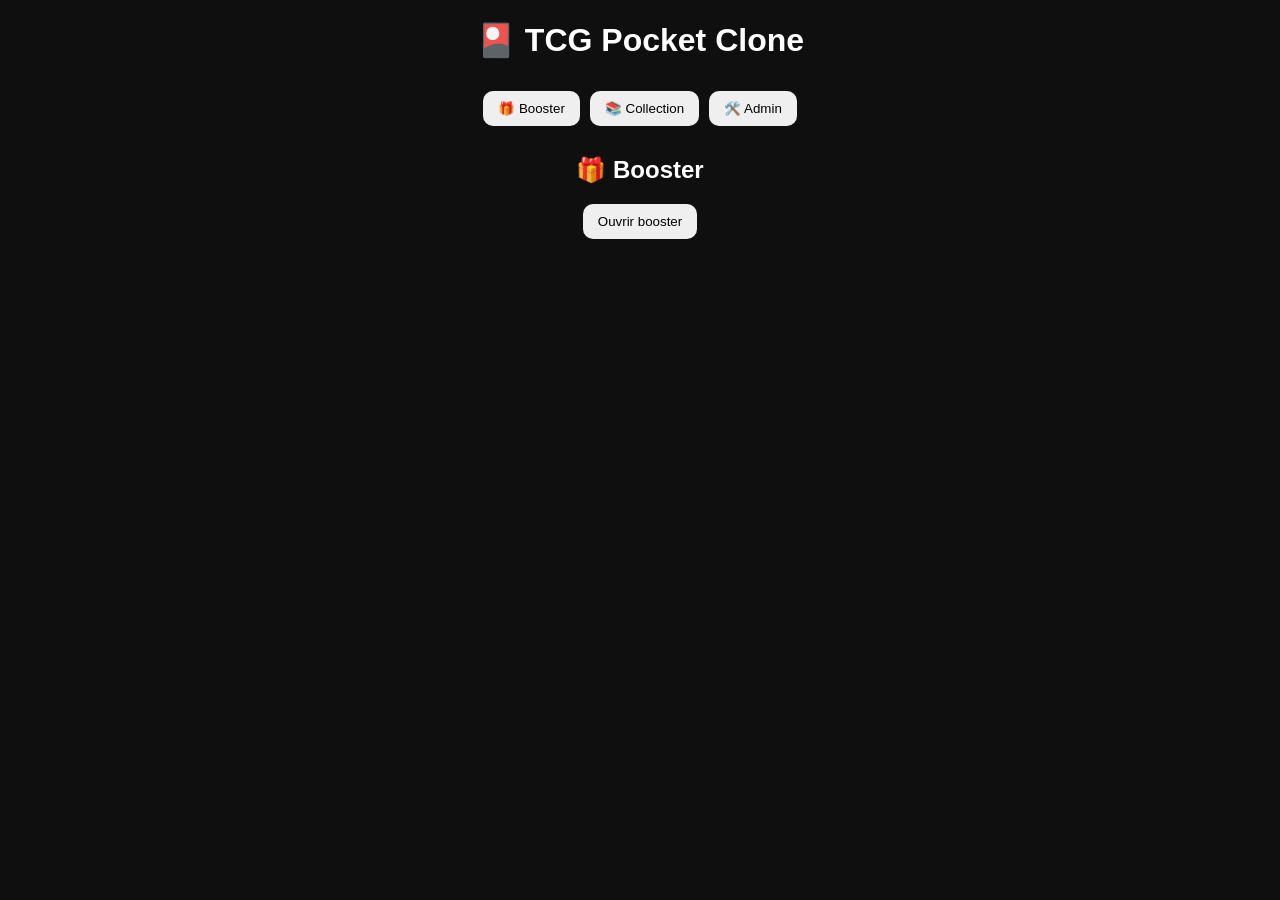
==== index.html @ 3480f4e6 "maj 1.07" ====
<!DOCTYPE html>
<html>
<head>
  <meta name="viewport" content="width=device-width, initial-scale=1.0">
  <title>TCG Pocket Clone</title>
  <link rel="stylesheet" href="style.css">
</head>
<body>

  <h1>🎴 TCG Pocket Clone</h1>

  <!-- MENU PRINCIPAL -->
  <div class="menu">
    <button onclick="showScreen('booster')">🎁 Booster</button>
    <button onclick="showScreen('collection')">📚 Collection</button>
    <button onclick="showScreen('admin')">🛠️ Admin</button>
  </div>

  <!-- ZONE D'AFFICHAGE -->
  <div id="app"></div>

  <!-- SCRIPT DU JEU -->
  <script src="script.js"></script>

</body>
</html>
---- style.css ----
body {
  font-family: Arial, sans-serif;
  background: #0f0f0f;
  color: white;
  text-align: center;
  margin: 0;
}

.menu {
  display: flex;
  justify-content: center;
  gap: 10px;
  padding: 10px;
}

button {
  padding: 10px 15px;
  border: none;
  border-radius: 10px;
}

/* CARD SYSTEM */
.card {
  width: 200px;
  height: 120px;
  margin: 10px auto;
  perspective: 1000px;
}

/* FLIP */
.card-inner {
  position: relative;
  width: 100%;
  height: 100%;
  transform-style: preserve-3d;
  transition: transform 0.6s;
}

.card.flipped .card-inner {
  transform: rotateY(180deg);
}

.card-face {
  position: absolute;
  width: 100%;
  height: 100%;
  backface-visibility: hidden;
  border-radius: 10px;
  display: flex;
  align-items: center;
  justify-content: center;
}

.card-front {
  background: #222;
}

.card-back {
  background: #444;
  transform: rotateY(180deg);
}

/* animation booster */
.booster-card {
  opacity: 0;
  transform: scale(0.5);
  animation: reveal 0.4s forwards;
}

@keyframes reveal {
  to {
    opacity: 1;
    transform: scale(1);
  }
}

/* rarity colors */
.common { background: #888; }
.rare { background: #3b82f6; }
.legendary { background: #fbbf24; }

input, select {
  padding: 8px;
  margin: 5px;
}
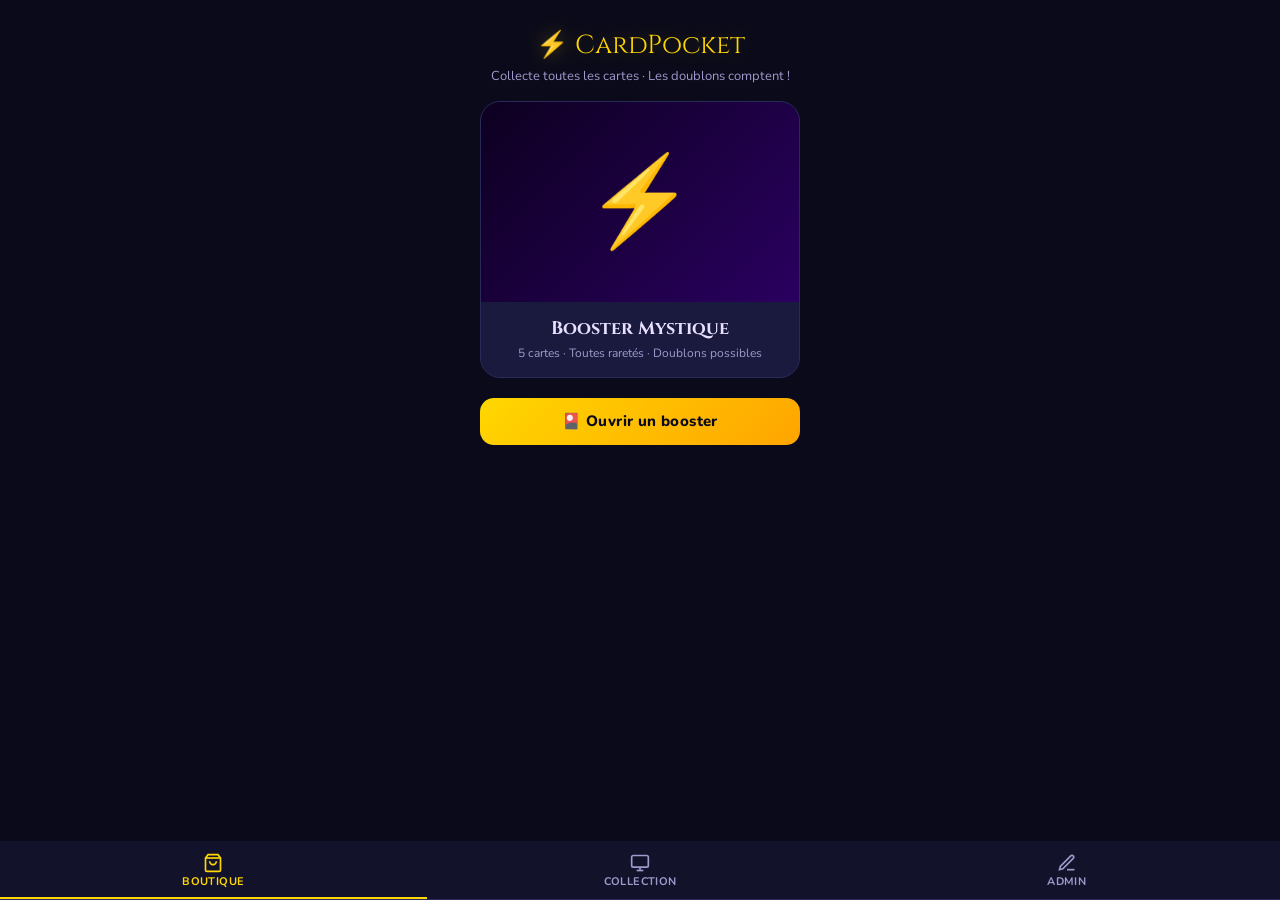
==== commit 314b19f6: "maj du christ" ====
--- a/index.html
+++ b/index.html
@@ -1,26 +1,956 @@
 <!DOCTYPE html>
-<html>
+<html lang="fr">
 <head>
-  <meta name="viewport" content="width=device-width, initial-scale=1.0">
-  <title>TCG Pocket Clone</title>
-  <link rel="stylesheet" href="style.css">
+<meta charset="UTF-8">
+<meta name="viewport" content="width=device-width, initial-scale=1.0">
+<title>CardPocket — Ouvre tes boosters</title>
+<link href="https://fonts.googleapis.com/css2?family=Cinzel:wght@700;900&family=Nunito:wght@400;600;700;800&display=swap" rel="stylesheet">
+<style>
+  *,*::before,*::after{box-sizing:border-box;margin:0;padding:0}
+  :root{
+    --gold:#FFD700;--gold2:#FFA500;--bg:#0a0a1a;--bg2:#12122a;--bg3:#1a1a3e;
+    --text:#e8e0ff;--text2:#a099cc;--rare:#6a5acd;--epic:#c71585;--legendary:#ff8c00;
+    --common:#4a7c59;--uncommon:#2e6b9e;--radius:16px;--red:#e03a3a;--green:#2ecc71;
+  }
+  html,body{height:100%;background:var(--bg);font-family:'Nunito',sans-serif;color:var(--text);overflow:hidden}
+  #root{height:100%;display:flex;flex-direction:column}
+
+  /* ── NAV ── */
+  nav{display:flex;background:var(--bg2);border-bottom:1px solid #2a2a5a;flex-shrink:0;z-index:100}
+  nav button{flex:1;padding:12px 4px 10px;background:none;border:none;color:var(--text2);font:700 11px/1 'Nunito',sans-serif;cursor:pointer;letter-spacing:.4px;text-transform:uppercase;transition:all .2s;display:flex;flex-direction:column;align-items:center;gap:3px;border-bottom:2px solid transparent}
+  nav button.active{color:var(--gold);border-bottom-color:var(--gold)}
+  nav button svg{width:20px;height:20px}
+
+  /* ── SCREENS ── */
+  .screen{flex:1;overflow-y:auto;display:none;flex-direction:column;min-height:0}
+  .screen.active{display:flex}
+
+  /* ── SHOP ── */
+  .shop-header{padding:28px 20px 16px;text-align:center}
+  .shop-title{font-family:'Cinzel',serif;font-size:26px;color:var(--gold);text-shadow:0 0 20px #ffd70055}
+  .shop-subtitle{font-size:13px;color:var(--text2);margin-top:4px}
+  .shop-center{padding:0 20px 32px;display:flex;flex-direction:column;align-items:center;gap:20px}
+
+  /* single pack card */
+  .solo-pack{width:100%;max-width:320px;background:var(--bg3);border:1px solid #2a2a5a;border-radius:20px;overflow:hidden;cursor:pointer;transition:transform .15s,box-shadow .15s}
+  .solo-pack:hover{box-shadow:0 0 32px #6a5acd44}
+  .solo-pack-art{height:200px;display:flex;align-items:center;justify-content:center;font-size:88px;position:relative;overflow:hidden}
+  .solo-pack-info{padding:16px;text-align:center}
+  .solo-pack-name{font:700 18px/1.2 'Cinzel',serif;color:var(--text)}
+  .solo-pack-desc{font-size:12px;color:var(--text2);margin-top:5px}
+
+  /* cooldown button */
+  .open-pack-btn{width:100%;max-width:320px;padding:16px;border:none;border-radius:14px;font:800 15px/1 'Nunito',sans-serif;cursor:pointer;letter-spacing:.4px;transition:all .2s;position:relative;overflow:hidden}
+  .open-pack-btn.ready{background:linear-gradient(135deg,var(--gold),var(--gold2));color:#0a0a1a}
+  .open-pack-btn.ready:active{transform:scale(.97)}
+  .open-pack-btn.cooldown{background:var(--bg3);color:var(--text2);border:1px solid #2a2a5a;cursor:not-allowed}
+  .open-pack-btn.cooldown .cd-bar{position:absolute;left:0;top:0;height:100%;background:#ffffff0d;transition:width .25s linear}
+
+  /* cooldown ring */
+  .cd-wrap{display:flex;flex-direction:column;align-items:center;gap:6px}
+  .cd-label{font-size:12px;color:var(--text2)}
+  .cd-time{font:800 18px/1 'Cinzel',serif;color:var(--gold)}
+
+  /* ── OPEN SCREEN ── */
+  .open-screen{position:fixed;inset:0;background:var(--bg);z-index:200;display:none;flex-direction:column;align-items:center;justify-content:center;overflow:hidden}
+  .open-screen.visible{display:flex}
+  .booster-wrap{position:relative;display:flex;align-items:center;justify-content:center;flex:1}
+  .booster-obj{width:180px;height:260px;cursor:pointer;position:relative}
+  .booster-obj.shake{animation:shake .4s ease-in-out}
+  @keyframes shake{0%,100%{transform:rotate(0deg)}25%{transform:rotate(-3deg) scale(1.04)}75%{transform:rotate(3deg) scale(1.04)}}
+  .booster-face{position:absolute;inset:0;border-radius:14px;display:flex;flex-direction:column;align-items:center;justify-content:center;gap:8px;font-size:80px;background:linear-gradient(135deg,#1a0040,#3a0080)}
+  .booster-hint{font-size:13px;color:var(--text2);margin-top:16px;animation:pulse 1.5s ease-in-out infinite}
+  @keyframes pulse{0%,100%{opacity:.6}50%{opacity:1}}
+
+  /* CARD REVEAL */
+  .card-reveal{position:fixed;inset:0;background:#05050f;z-index:300;display:none;flex-direction:column;align-items:center;justify-content:center;overflow:hidden}
+  .card-reveal.visible{display:flex}
+  .card-counter{font-size:13px;color:var(--text2);margin-bottom:16px;letter-spacing:1px}
+  .card-stage{position:relative;width:260px;height:370px}
+  .card-3d{width:100%;height:100%;position:relative;transform-style:preserve-3d;transition:transform .5s cubic-bezier(.4,0,.2,1)}
+  .card-3d.flipped{transform:rotateY(180deg)}
+  .card-face,.card-back{position:absolute;inset:0;border-radius:18px;backface-visibility:hidden;-webkit-backface-visibility:hidden}
+  .card-back{background:linear-gradient(135deg,#1a1a3e,#0d0d2b);border:2px solid #2a2a5a;display:flex;align-items:center;justify-content:center;font-size:72px}
+  .card-face{transform:rotateY(180deg);display:flex;flex-direction:column;overflow:hidden}
+  .card-top{flex:1;display:flex;align-items:center;justify-content:center;font-size:72px;position:relative}
+  .card-top::after{content:'';position:absolute;inset:0;background:linear-gradient(to bottom,transparent 60%,rgba(0,0,0,.6))}
+  .card-img-cover{width:100%;height:100%;object-fit:cover;position:absolute;inset:0}
+  .card-bottom{padding:12px 14px;background:rgba(0,0,0,.7)}
+  .card-cname{font:700 16px/1.2 'Cinzel',serif}
+  .card-type{font-size:11px;color:var(--text2);margin-top:2px;text-transform:uppercase;letter-spacing:1px}
+  .card-rarity-row{display:flex;align-items:center;justify-content:space-between;margin-top:6px}
+  .rarity-badge{font-size:10px;font-weight:800;letter-spacing:.5px;padding:3px 8px;border-radius:20px;text-transform:uppercase}
+  .card-power{font-size:11px;color:var(--text2)}
+
+  /* RARITY GLOWS */
+  .rarity-common .card-face{border:2px solid #4a7c59;box-shadow:0 0 12px #4a7c5933}
+  .rarity-uncommon .card-face{border:2px solid #2e6b9e;box-shadow:0 0 16px #2e6b9e44}
+  .rarity-rare .card-face{border:2px solid var(--rare);box-shadow:0 0 20px #6a5acd66}
+  .rarity-epic .card-face{border:2px solid var(--epic);box-shadow:0 0 28px #c7158566}
+  .rarity-legendary .card-face{border:2px solid var(--legendary);box-shadow:0 0 36px #ff8c0088,0 0 60px #ff8c0033;animation:legendGlow 2s ease-in-out infinite}
+  @keyframes legendGlow{0%,100%{box-shadow:0 0 36px #ff8c0088,0 0 60px #ff8c0033}50%{box-shadow:0 0 50px #ff8c00cc,0 0 80px #ff8c0066}}
+  .rarity-legendary .card-top::before{content:'✨';position:absolute;top:8px;right:10px;font-size:20px;z-index:2;animation:spin 3s linear infinite}
+  @keyframes spin{to{transform:rotate(360deg)}}
+
+  .particles{position:absolute;inset:0;pointer-events:none;overflow:hidden}
+  .particle{position:absolute;width:6px;height:6px;border-radius:50%;animation:burst .8s ease-out forwards}
+  @keyframes burst{0%{transform:translate(-50%,-50%) scale(1);opacity:1}100%{transform:translate(var(--tx),var(--ty)) scale(0);opacity:0}}
+  .swipe-hint{font-size:13px;color:var(--text2);margin-top:20px;opacity:0;transition:opacity .3s}
+  .swipe-hint.show{opacity:1}
+  .nav-btns{display:flex;gap:12px;margin-top:16px}
+  .nav-btn{padding:10px 24px;border-radius:30px;font:700 13px/1 'Nunito',sans-serif;cursor:pointer;border:none;transition:all .15s}
+  .nav-btn.prev{background:#1a1a3e;color:var(--text);border:1px solid #2a2a5a}
+  .nav-btn.next{background:var(--gold);color:#0a0a1a}
+  .nav-btn:disabled{opacity:.3;cursor:not-allowed}
+  .finish-btn{padding:12px 36px;background:linear-gradient(135deg,var(--gold),var(--gold2));color:#0a0a1a;border:none;border-radius:30px;font:800 14px/1 'Nunito',sans-serif;cursor:pointer;letter-spacing:.5px;margin-top:16px}
+
+  /* ── COLLECTION ── */
+  .col-header{padding:24px 20px 12px}
+  .col-title{font-family:'Cinzel',serif;font-size:22px;color:var(--gold)}
+  .col-stats{display:flex;gap:16px;margin-top:8px;flex-wrap:wrap}
+  .col-stat{font-size:12px;color:var(--text2)}
+  .col-stat span{color:var(--text);font-weight:700}
+  .col-filters{padding:0 16px 12px;display:flex;gap:8px;overflow-x:auto;scrollbar-width:none}
+  .col-filters::-webkit-scrollbar{display:none}
+  .filter-btn{flex-shrink:0;padding:6px 14px;border-radius:20px;font:700 11px/1 'Nunito',sans-serif;cursor:pointer;border:1px solid #2a2a5a;background:var(--bg3);color:var(--text2);transition:all .2s;white-space:nowrap}
+  .filter-btn.active{color:#0a0a1a}
+  .cards-grid{padding:0 12px 24px;display:grid;grid-template-columns:repeat(3,1fr);gap:10px}
+
+  /* owned card */
+  .col-card{border-radius:12px;overflow:hidden;position:relative;aspect-ratio:.7;cursor:pointer;border:1.5px solid transparent;transition:transform .15s}
+  .col-card:active{transform:scale(.94)}
+  .col-card-art{width:100%;height:60%;display:flex;align-items:center;justify-content:center;font-size:36px;overflow:hidden;position:relative}
+  .col-card-art img{width:100%;height:100%;object-fit:cover;position:absolute;inset:0}
+  .col-card-art .emoji-fallback{position:relative;z-index:1}
+  .col-card-info{padding:6px 7px;background:rgba(0,0,0,.5)}
+  .col-card-name{font-size:11px;font-weight:700;color:var(--text);white-space:nowrap;overflow:hidden;text-overflow:ellipsis}
+  .col-card-rarity{font-size:9px;font-weight:800;text-transform:uppercase;letter-spacing:.5px;margin-top:2px}
+  .col-card-count{position:absolute;top:5px;right:5px;background:rgba(0,0,0,.75);color:var(--gold);font:800 10px/1 'Nunito',sans-serif;padding:2px 5px;border-radius:8px}
+  .col-card-num{position:absolute;top:5px;left:6px;background:rgba(0,0,0,.6);color:var(--text2);font:700 9px/1 'Nunito',sans-serif;padding:2px 5px;border-radius:6px}
+
+  /* ── LOCKED (not yet obtained) card ── */
+  .col-card.locked{cursor:default;border-color:#1e1e3a !important;box-shadow:none !important}
+  .col-card.locked .col-card-art{filter:brightness(.18) saturate(0)}
+  .col-card.locked .col-card-name{color:#3a3a5a}
+  .col-card.locked .col-card-rarity{color:#2a2a4a}
+  .col-card.locked .col-card-num{color:#2a2a4a;background:transparent}
+  .locked-label{position:absolute;inset:0;display:flex;align-items:center;justify-content:center;flex-direction:column;gap:4px;pointer-events:none}
+  .locked-qqq{font:800 18px/1 'Cinzel',serif;color:#2a2a4a;letter-spacing:2px}
+  .locked-rarity-dot{width:8px;height:8px;border-radius:50%;opacity:.35}
+
+  .col-card.rarity-common{border-color:#4a7c5955}
+  .col-card.rarity-uncommon{border-color:#2e6b9e77}
+  .col-card.rarity-rare{border-color:#6a5acd99}
+  .col-card.rarity-epic{border-color:#c71585aa}
+  .col-card.rarity-legendary{border-color:#ff8c00;box-shadow:0 0 12px #ff8c0055}
+  .rarity-common .rarity-badge{background:#4a7c5933;color:#7fc494}
+  .rarity-uncommon .rarity-badge{background:#2e6b9e33;color:#6ab4e8}
+  .rarity-rare .rarity-badge{background:#6a5acd33;color:#b8a9ff}
+  .rarity-epic .rarity-badge{background:#c7158533;color:#ff6eb4}
+  .rarity-legendary .rarity-badge{background:#ff8c0033;color:#ffd700}
+  .col-card-rarity.common{color:#7fc494}
+  .col-card-rarity.uncommon{color:#6ab4e8}
+  .col-card-rarity.rare{color:#b8a9ff}
+  .col-card-rarity.epic{color:#ff6eb4}
+  .col-card-rarity.legendary{color:#ffd700}
+  .filter-btn[data-rarity="common"].active{background:#4a7c59;border-color:#4a7c59;color:#fff}
+  .filter-btn[data-rarity="uncommon"].active{background:#2e6b9e;border-color:#2e6b9e;color:#fff}
+  .filter-btn[data-rarity="rare"].active{background:var(--rare);border-color:var(--rare);color:#fff}
+  .filter-btn[data-rarity="epic"].active{background:var(--epic);border-color:var(--epic);color:#fff}
+  .filter-btn[data-rarity="legendary"].active{background:var(--legendary);border-color:var(--legendary);color:#0a0a1a}
+  .filter-btn[data-rarity="all"].active{background:var(--gold);border-color:var(--gold);color:#0a0a1a}
+
+  /* ── MODAL DETAIL ── */
+  .modal-bg{position:fixed;inset:0;background:rgba(0,0,0,.85);z-index:500;display:none;align-items:center;justify-content:center;padding:20px}
+  .modal-bg.open{display:flex}
+  .modal-card{background:var(--bg3);border-radius:20px;padding:20px;max-width:320px;width:100%;position:relative;border:1px solid #2a2a5a;max-height:90vh;overflow-y:auto}
+  .modal-close{position:absolute;top:12px;right:14px;background:none;border:none;color:var(--text2);font-size:22px;cursor:pointer;line-height:1}
+  .modal-art{height:160px;border-radius:12px;display:flex;align-items:center;justify-content:center;font-size:80px;margin-bottom:16px;overflow:hidden;position:relative}
+  .modal-art img{width:100%;height:100%;object-fit:cover;position:absolute;inset:0}
+  .modal-art .emoji-fallback{position:relative;z-index:1}
+  .modal-name{font-family:'Cinzel',serif;font-size:20px;color:var(--text)}
+  .modal-type{font-size:12px;color:var(--text2);margin-top:4px;text-transform:uppercase;letter-spacing:1px}
+  .modal-stats{display:grid;grid-template-columns:1fr 1fr;gap:10px;margin-top:16px}
+  .modal-stat{background:var(--bg2);border-radius:10px;padding:10px;text-align:center}
+  .modal-stat-val{font:700 18px/1 'Cinzel',serif;color:var(--gold)}
+  .modal-stat-lbl{font-size:10px;color:var(--text2);margin-top:4px;text-transform:uppercase;letter-spacing:.5px}
+  .modal-owned{margin-top:14px;text-align:center;font-size:12px;color:var(--text2)}
+  .modal-owned span{color:var(--gold);font-weight:700}
+
+  /* flash */
+  .flash{position:fixed;inset:0;z-index:999;pointer-events:none;opacity:0;transition:opacity .1s}
+  .flash.show{opacity:1;animation:flashAnim .3s ease-out forwards}
+  @keyframes flashAnim{0%{opacity:.8}100%{opacity:0}}
+
+  @keyframes swipeLeft{0%{transform:translateX(0) rotate(0deg);opacity:1}100%{transform:translateX(-120%) rotate(-20deg);opacity:0}}
+  @keyframes swipeRight{0%{transform:translateX(0) rotate(0deg);opacity:1}100%{transform:translateX(120%) rotate(20deg);opacity:0}}
+  .swipe-left{animation:swipeLeft .35s ease-in forwards}
+  .swipe-right{animation:swipeRight .35s ease-in forwards}
+
+  /* ══ ADMIN ══ */
+  .adm-header{padding:20px 16px 12px;display:flex;align-items:center;justify-content:space-between;flex-shrink:0}
+  .adm-title{font-family:'Cinzel',serif;font-size:20px;color:var(--gold)}
+  .adm-add-btn{padding:8px 16px;background:var(--green);color:#fff;border:none;border-radius:20px;font:700 12px/1 'Nunito',sans-serif;cursor:pointer;display:flex;align-items:center;gap:6px}
+  .adm-search{padding:0 16px 10px}
+  .adm-search input{width:100%;padding:9px 14px;background:var(--bg3);border:1px solid #2a2a5a;border-radius:10px;color:var(--text);font:400 13px/1 'Nunito',sans-serif;outline:none}
+  .adm-search input::placeholder{color:var(--text2)}
+  .adm-search input:focus{border-color:#6a5acd}
+  .adm-list{padding:0 12px 24px;display:flex;flex-direction:column;gap:8px}
+  .adm-row{background:var(--bg3);border:1px solid #2a2a5a;border-radius:12px;padding:10px 12px;display:flex;align-items:center;gap:10px;cursor:pointer;transition:border-color .15s}
+  .adm-row:hover{border-color:#6a5acd88}
+  .adm-row-art{width:44px;height:44px;border-radius:8px;flex-shrink:0;display:flex;align-items:center;justify-content:center;font-size:24px;overflow:hidden;position:relative}
+  .adm-row-art img{width:100%;height:100%;object-fit:cover;position:absolute;inset:0}
+  .adm-row-art .emoji-fallback{position:relative;z-index:1}
+  .adm-row-info{flex:1;min-width:0}
+  .adm-row-name{font:700 13px/1.2 'Nunito',sans-serif;color:var(--text);white-space:nowrap;overflow:hidden;text-overflow:ellipsis}
+  .adm-row-meta{font-size:11px;color:var(--text2);margin-top:3px}
+  .adm-row-num{font-size:10px;font-weight:700;background:var(--bg2);padding:2px 7px;border-radius:10px;color:var(--text2)}
+  .adm-row-rarity{width:8px;height:8px;border-radius:50%;flex-shrink:0}
+  .rc-common{background:#4a7c59}.rc-uncommon{background:#2e6b9e}.rc-rare{background:#6a5acd}.rc-epic{background:#c71585}.rc-legendary{background:#ff8c00}
+  .adm-stats-bar{padding:0 16px 12px;display:flex;gap:8px;flex-wrap:wrap}
+  .adm-stat-pill{padding:4px 10px;border-radius:20px;font-size:11px;font-weight:700;background:var(--bg3);border:1px solid #2a2a5a;color:var(--text2)}
+  .adm-stat-pill span{color:var(--gold)}
+
+  /* admin editor modal */
+  .adm-modal-bg{position:fixed;inset:0;background:rgba(0,0,0,.88);z-index:600;display:none;align-items:flex-end;justify-content:center}
+  .adm-modal-bg.open{display:flex}
+  .adm-modal{background:var(--bg2);border-radius:20px 20px 0 0;padding:20px 20px 32px;width:100%;max-width:480px;max-height:92vh;overflow-y:auto;position:relative}
+  .adm-modal-title{font-family:'Cinzel',serif;font-size:17px;color:var(--gold);margin-bottom:18px;padding-right:28px}
+  .adm-modal-close{position:absolute;top:16px;right:16px;background:none;border:none;color:var(--text2);font-size:22px;cursor:pointer;line-height:1}
+  .adm-field{margin-bottom:14px}
+  .adm-label{font-size:11px;font-weight:700;color:var(--text2);text-transform:uppercase;letter-spacing:.5px;margin-bottom:5px;display:block}
+  .adm-input{width:100%;padding:10px 12px;background:var(--bg3);border:1px solid #2a2a5a;border-radius:10px;color:var(--text);font:400 14px/1 'Nunito',sans-serif;outline:none;transition:border-color .15s}
+  .adm-input:focus{border-color:#6a5acd}
+  .adm-input::placeholder{color:var(--text2)}
+  .adm-select{width:100%;padding:10px 12px;background:var(--bg3);border:1px solid #2a2a5a;border-radius:10px;color:var(--text);font:400 14px/1 'Nunito',sans-serif;outline:none;cursor:pointer;-webkit-appearance:none;appearance:none}
+  .adm-select:focus{border-color:#6a5acd}
+  .adm-grid2{display:grid;grid-template-columns:1fr 1fr;gap:12px}
+  .adm-img-row{display:flex;align-items:center;gap:12px;margin-bottom:6px}
+  .adm-img-preview{width:64px;height:64px;border-radius:10px;border:1px solid #2a2a5a;display:flex;align-items:center;justify-content:center;font-size:32px;overflow:hidden;flex-shrink:0;position:relative}
+  .adm-img-preview img{width:100%;height:100%;object-fit:cover;position:absolute;inset:0}
+  .adm-img-preview .emoji-fallback{position:relative;z-index:1}
+  .adm-img-btns{display:flex;flex-direction:column;gap:6px;flex:1}
+  .adm-img-upload{padding:7px 12px;background:var(--bg3);border:1px dashed #3a3a7a;border-radius:8px;color:var(--text2);font:600 11px/1 'Nunito',sans-serif;cursor:pointer;text-align:center;transition:all .15s}
+  .adm-img-upload:hover{border-color:#6a5acd;color:var(--text)}
+  .adm-img-upload input[type=file]{display:none}
+  .adm-img-clear{padding:6px 12px;background:transparent;border:1px solid #3a1a1a;border-radius:8px;color:#e03a3a88;font:600 11px/1 'Nunito',sans-serif;cursor:pointer;transition:all .15s}
+  .adm-img-clear:hover{border-color:#e03a3a;color:#e03a3a}
+  .adm-pos-row{display:flex;align-items:center;gap:8px}
+  .adm-pos-row input{width:72px;padding:10px 12px;background:var(--bg3);border:1px solid #2a2a5a;border-radius:10px;color:var(--text);font:700 14px/1 'Nunito',sans-serif;outline:none;text-align:center}
+  .adm-pos-row input:focus{border-color:#6a5acd}
+  .adm-pos-sep{color:var(--text2);font-size:13px}
+  .adm-pos-total{color:var(--text2);font-size:12px}
+  .adm-actions{display:flex;gap:10px;margin-top:20px}
+  .adm-save-btn{flex:1;padding:12px;background:var(--gold);color:#0a0a1a;border:none;border-radius:12px;font:800 14px/1 'Nunito',sans-serif;cursor:pointer}
+  .adm-cancel-btn{padding:12px 20px;background:var(--bg3);border:1px solid #2a2a5a;border-radius:12px;color:var(--text2);font:700 13px/1 'Nunito',sans-serif;cursor:pointer}
+  .adm-del-btn{padding:12px 16px;background:transparent;border:1px solid #3a1a1a;border-radius:12px;color:#e03a3a;font:700 13px/1 'Nunito',sans-serif;cursor:pointer}
+  .adm-del-btn:hover{background:#3a1a1a}
+  option{background:#12122a}
+
+  /* toast */
+  .toast{position:fixed;bottom:80px;left:50%;transform:translateX(-50%);background:#1a2e1a;border:1px solid #2ecc71;color:#2ecc71;padding:10px 20px;border-radius:30px;font:700 12px/1 'Nunito',sans-serif;z-index:900;opacity:0;transition:opacity .2s;pointer-events:none;white-space:nowrap}
+  .toast.show{opacity:1}
+
+  /* doublons badge pulse */
+  @keyframes newBadge{0%{transform:scale(1.4)}100%{transform:scale(1)}}
+  .col-card-count.new{animation:newBadge .3s ease-out}
+</style>
 </head>
 <body>
-
-  <h1>🎴 TCG Pocket Clone</h1>
-
-  <!-- MENU PRINCIPAL -->
-  <div class="menu">
-    <button onclick="showScreen('booster')">🎁 Booster</button>
-    <button onclick="showScreen('collection')">📚 Collection</button>
-    <button onclick="showScreen('admin')">🛠️ Admin</button>
+<div id="root">
+
+  <!-- SHOP -->
+  <div class="screen active" id="screen-shop">
+    <div class="shop-header">
+      <div class="shop-title">⚡ CardPocket</div>
+      <div class="shop-subtitle">Collecte toutes les cartes · Les doublons comptent !</div>
+    </div>
+    <div class="shop-center">
+      <!-- single pack visual -->
+      <div class="solo-pack" onclick="openBoosterScreen()">
+        <div class="solo-pack-art" id="shop-pack-art" style="background:linear-gradient(135deg,#0d0020,#2a0060)">⚡</div>
+        <div class="solo-pack-info">
+          <div class="solo-pack-name">Booster Mystique</div>
+          <div class="solo-pack-desc">5 cartes · Toutes raretés · Doublons possibles</div>
+        </div>
+      </div>
+      <!-- cooldown button -->
+      <button class="open-pack-btn ready" id="open-pack-btn" onclick="handleOpenPack()">
+        <span id="btn-label">🎴 Ouvrir un booster</span>
+        <div class="cd-bar" id="cd-bar" style="width:0%"></div>
+      </button>
+      <div class="cd-wrap" id="cd-wrap" style="display:none">
+        <div class="cd-label">Prochain booster dans</div>
+        <div class="cd-time" id="cd-time">20s</div>
+      </div>
+    </div>
   </div>
 
-  <!-- ZONE D'AFFICHAGE -->
-  <div id="app"></div>
-
-  <!-- SCRIPT DU JEU -->
-  <script src="script.js"></script>
-
+  <!-- COLLECTION -->
+  <div class="screen" id="screen-collection">
+    <div class="col-header">
+      <div class="col-title">Ma Collection</div>
+      <div class="col-stats" id="col-stats"></div>
+    </div>
+    <div class="col-filters" id="col-filters">
+      <button class="filter-btn active" data-rarity="all">Toutes</button>
+      <button class="filter-btn" data-rarity="common">Commune</button>
+      <button class="filter-btn" data-rarity="uncommon">Peu Commune</button>
+      <button class="filter-btn" data-rarity="rare">Rare</button>
+      <button class="filter-btn" data-rarity="epic">Épique</button>
+      <button class="filter-btn" data-rarity="legendary">Légendaire</button>
+    </div>
+    <div class="cards-grid" id="cards-grid"></div>
+  </div>
+
+  <!-- ADMIN -->
+  <div class="screen" id="screen-admin">
+    <div class="adm-header">
+      <div class="adm-title">🛠 Admin</div>
+      <button class="adm-add-btn" onclick="openEditor(null)">
+        <svg width="14" height="14" viewBox="0 0 24 24" fill="none" stroke="currentColor" stroke-width="3"><line x1="12" y1="5" x2="12" y2="19"/><line x1="5" y1="12" x2="19" y2="12"/></svg>
+        Nouvelle carte
+      </button>
+    </div>
+    <div class="adm-stats-bar" id="adm-stats-bar"></div>
+    <div class="adm-search">
+      <input type="text" id="adm-search-input" placeholder="🔍  Rechercher…" oninput="renderAdmin()">
+    </div>
+    <div class="adm-list" id="adm-list"></div>
+  </div>
+
+  <nav>
+    <button class="active" id="nav-shop" onclick="switchTab('shop')">
+      <svg viewBox="0 0 24 24" fill="none" stroke="currentColor" stroke-width="2"><path d="M6 2L3 6v14a2 2 0 002 2h14a2 2 0 002-2V6l-3-4z"/><line x1="3" y1="6" x2="21" y2="6"/><path d="M16 10a4 4 0 01-8 0"/></svg>
+      Boutique
+    </button>
+    <button id="nav-collection" onclick="switchTab('collection')">
+      <svg viewBox="0 0 24 24" fill="none" stroke="currentColor" stroke-width="2"><rect x="2" y="3" width="20" height="14" rx="2"/><line x1="8" y1="21" x2="16" y2="21"/><line x1="12" y1="17" x2="12" y2="21"/></svg>
+      Collection
+    </button>
+    <button id="nav-admin" onclick="switchTab('admin')">
+      <svg viewBox="0 0 24 24" fill="none" stroke="currentColor" stroke-width="2"><path d="M12 20h9"/><path d="M16.5 3.5a2.121 2.121 0 013 3L7 19l-4 1 1-4L16.5 3.5z"/></svg>
+      Admin
+    </button>
+  </nav>
+</div>
+
+<!-- BOOSTER OPEN SCREEN -->
+<div class="open-screen" id="open-screen">
+  <div style="padding:20px 0 0;font-family:'Cinzel',serif;font-size:20px;color:var(--gold)">Booster Mystique</div>
+  <div class="booster-wrap">
+    <div>
+      <div class="booster-obj" id="booster-obj" onclick="startReveal()">
+        <div class="booster-face">⚡</div>
+      </div>
+      <div style="text-align:center">
+        <div class="booster-hint">Appuie pour ouvrir !</div>
+      </div>
+    </div>
+  </div>
+  <div style="padding:0 0 20px">
+    <button onclick="closeOpenScreen()" style="background:none;border:1px solid #2a2a5a;color:var(--text2);padding:10px 24px;border-radius:30px;font:700 13px/1 'Nunito',sans-serif;cursor:pointer">✕ Annuler</button>
+  </div>
+</div>
+
+<!-- CARD REVEAL -->
+<div class="card-reveal" id="card-reveal">
+  <div class="card-counter" id="card-counter">Carte 1 / 5</div>
+  <div class="card-stage" id="card-stage">
+    <div class="card-3d" id="card-3d">
+      <div class="card-back">⚡</div>
+      <div class="card-face" id="card-face">
+        <div class="card-top" id="card-top"></div>
+        <div class="card-bottom">
+          <div class="card-cname" id="card-cname"></div>
+          <div class="card-type" id="card-type"></div>
+          <div class="card-rarity-row">
+            <span class="rarity-badge" id="rarity-badge"></span>
+            <span class="card-power" id="card-power"></span>
+          </div>
+        </div>
+      </div>
+    </div>
+    <div class="particles" id="particles"></div>
+  </div>
+  <div class="swipe-hint" id="swipe-hint">← Swipe ou → pour continuer</div>
+  <div class="nav-btns">
+    <button class="nav-btn prev" id="btn-prev" onclick="prevCard()" disabled>◀ Préc.</button>
+    <button class="nav-btn next" id="btn-next" onclick="nextCard()">Suiv. ▶</button>
+  </div>
+  <button class="finish-btn" id="finish-btn" style="display:none" onclick="finishReveal()">Voir ma collection 🎉</button>
+</div>
+
+<!-- MODAL DETAIL -->
+<div class="modal-bg" id="modal-bg" onclick="closeModal(event)">
+  <div class="modal-card">
+    <button class="modal-close" onclick="closeModal()">×</button>
+    <div class="modal-art" id="modal-art"></div>
+    <div class="modal-name" id="modal-name"></div>
+    <div class="modal-type" id="modal-type"></div>
+    <div class="modal-stats" id="modal-stats"></div>
+    <div class="modal-owned">Possédée : <span id="modal-owned-count"></span> fois</div>
+  </div>
+</div>
+
+<!-- ADMIN EDITOR -->
+<div class="adm-modal-bg" id="adm-modal-bg">
+  <div class="adm-modal">
+    <button class="adm-modal-close" onclick="closeEditor()">×</button>
+    <div class="adm-modal-title" id="adm-modal-title">Nouvelle carte</div>
+    <div class="adm-field">
+      <label class="adm-label">Image</label>
+      <div class="adm-img-row">
+        <div class="adm-img-preview" id="adm-img-preview"></div>
+        <div class="adm-img-btns">
+          <label class="adm-img-upload">📁 Charger une image<input type="file" id="adm-img-file" accept="image/*" onchange="handleImageUpload(event)"></label>
+          <input type="text" class="adm-input" id="adm-img-url" placeholder="…ou coller une URL" oninput="previewFromUrl()" style="font-size:12px;padding:7px 10px">
+          <button class="adm-img-clear" onclick="clearImage()">✕ Supprimer l'image</button>
+        </div>
+      </div>
+    </div>
+    <div class="adm-field">
+      <label class="adm-label">Emoji (si pas d'image)</label>
+      <input type="text" class="adm-input" id="adm-emoji" placeholder="ex: 🔥" maxlength="4" oninput="updatePreview()">
+    </div>
+    <div class="adm-grid2">
+      <div class="adm-field"><label class="adm-label">Nom</label><input type="text" class="adm-input" id="adm-name" placeholder="ex: Dracaufeu"></div>
+      <div class="adm-field"><label class="adm-label">Type</label><input type="text" class="adm-input" id="adm-type" placeholder="ex: Feu / Dragon"></div>
+    </div>
+    <div class="adm-grid2">
+      <div class="adm-field"><label class="adm-label">Rareté</label>
+        <select class="adm-select" id="adm-rarity">
+          <option value="common">Commune</option>
+          <option value="uncommon">Peu Commune</option>
+          <option value="rare">Rare</option>
+          <option value="epic">Épique</option>
+          <option value="legendary">Légendaire</option>
+        </select>
+      </div>
+      <div class="adm-field"><label class="adm-label">Booster</label>
+        <select class="adm-select" id="adm-pack">
+          <option value="all">Tous les boosters</option>
+        </select>
+      </div>
+    </div>
+    <div class="adm-grid2">
+      <div class="adm-field"><label class="adm-label">Attaque</label><input type="number" class="adm-input" id="adm-power" min="1" max="999" placeholder="90"></div>
+      <div class="adm-field"><label class="adm-label">Défense</label><input type="number" class="adm-input" id="adm-defense" min="1" max="999" placeholder="65"></div>
+    </div>
+    <div class="adm-field">
+      <label class="adm-label">Position dans la collection</label>
+      <div class="adm-pos-row">
+        <input type="number" id="adm-pos" min="1" oninput="clampPos()">
+        <span class="adm-pos-sep">/</span>
+        <span class="adm-pos-total" id="adm-pos-total"></span>
+      </div>
+    </div>
+    <div class="adm-actions">
+      <button class="adm-cancel-btn" onclick="closeEditor()">Annuler</button>
+      <button class="adm-del-btn" id="adm-del-btn" onclick="deleteCard()" style="display:none">🗑</button>
+      <button class="adm-save-btn" onclick="saveCard()">✓ Enregistrer</button>
+    </div>
+  </div>
+</div>
+
+<div class="flash" id="flash"></div>
+<div class="toast" id="toast"></div>
+
+<script>
+// ══════════════════════════════════════════
+// DATA
+// ══════════════════════════════════════════
+const DEFAULT_CARDS = [
+  {id:'f1',name:'Salamèche',type:'Feu',emoji:'🦎',rarity:'common',power:40,defense:30,pack:'all',pos:1,image:''},
+  {id:'f2',name:'Reptincel',type:'Feu',emoji:'🔥',rarity:'uncommon',power:60,defense:45,pack:'all',pos:2,image:''},
+  {id:'f3',name:'Dracaufeu',type:'Feu / Dragon',emoji:'🐉',rarity:'rare',power:90,defense:65,pack:'all',pos:3,image:''},
+  {id:'f4',name:'Pyroli',type:'Feu',emoji:'🦊',rarity:'uncommon',power:55,defense:50,pack:'all',pos:4,image:''},
+  {id:'f5',name:'Magmar',type:'Feu',emoji:'🌋',rarity:'rare',power:80,defense:55,pack:'all',pos:5,image:''},
+  {id:'f6',name:'Sulfura',type:'Feu / Vol',emoji:'🦅',rarity:'epic',power:110,defense:80,pack:'all',pos:6,image:''},
+  {id:'f7',name:'Ho-Oh',type:'Feu / Vol',emoji:'🌈',rarity:'legendary',power:150,defense:110,pack:'all',pos:7,image:''},
+  {id:'f8',name:'Ponyta',type:'Feu',emoji:'🦄',rarity:'common',power:38,defense:28,pack:'all',pos:8,image:''},
+  {id:'w1',name:'Carapuce',type:'Eau',emoji:'🐢',rarity:'common',power:38,defense:45,pack:'all',pos:9,image:''},
+  {id:'w2',name:'Carabaffe',type:'Eau',emoji:'💧',rarity:'uncommon',power:58,defense:65,pack:'all',pos:10,image:''},
+  {id:'w3',name:'Tortank',type:'Eau',emoji:'🦺',rarity:'rare',power:85,defense:90,pack:'all',pos:11,image:''},
+  {id:'w4',name:'Lokhlass',type:'Eau / Glace',emoji:'🌊',rarity:'rare',power:88,defense:70,pack:'all',pos:12,image:''},
+  {id:'w5',name:'Magicarpe',type:'Eau',emoji:'🐟',rarity:'common',power:10,defense:55,pack:'all',pos:13,image:''},
+  {id:'w6',name:'Léviator',type:'Eau / Vol',emoji:'🐉',rarity:'epic',power:115,defense:75,pack:'all',pos:14,image:''},
+  {id:'w7',name:'Lugia',type:'Psy / Vol',emoji:'🌀',rarity:'legendary',power:145,defense:120,pack:'all',pos:15,image:''},
+  {id:'w8',name:'Tentacool',type:'Eau / Poison',emoji:'🪼',rarity:'common',power:36,defense:40,pack:'all',pos:16,image:''},
+  {id:'g1',name:'Bulbizarre',type:'Plante',emoji:'🌿',rarity:'common',power:36,defense:40,pack:'all',pos:17,image:''},
+  {id:'g2',name:'Herbizarre',type:'Plante',emoji:'🌺',rarity:'uncommon',power:56,defense:60,pack:'all',pos:18,image:''},
+  {id:'g3',name:'Florizarre',type:'Plante / Poison',emoji:'🌸',rarity:'rare',power:82,defense:80,pack:'all',pos:19,image:''},
+  {id:'g4',name:'Chenipan',type:'Insecte',emoji:'🐛',rarity:'common',power:22,defense:35,pack:'all',pos:20,image:''},
+  {id:'g5',name:'Chrysacier',type:'Insecte',emoji:'🫧',rarity:'uncommon',power:35,defense:55,pack:'all',pos:21,image:''},
+  {id:'g6',name:'Papilusion',type:'Insecte / Vol',emoji:'🦋',rarity:'rare',power:78,defense:60,pack:'all',pos:22,image:''},
+  {id:'g7',name:'Arceus',type:'Normal',emoji:'✨',rarity:'legendary',power:160,defense:130,pack:'all',pos:23,image:''},
+  {id:'g8',name:'Scyther',type:'Insecte / Vol',emoji:'🦗',rarity:'epic',power:108,defense:78,pack:'all',pos:24,image:''},
+  {id:'c1',name:'Abra',type:'Psy',emoji:'🔮',rarity:'uncommon',power:50,defense:35,pack:'all',pos:25,image:''},
+  {id:'c2',name:'Kadabra',type:'Psy',emoji:'🌙',rarity:'rare',power:75,defense:50,pack:'all',pos:26,image:''},
+  {id:'c3',name:'Alakazam',type:'Psy',emoji:'⚡',rarity:'epic',power:105,defense:68,pack:'all',pos:27,image:''},
+  {id:'c4',name:'Mewtwo',type:'Psy',emoji:'👾',rarity:'legendary',power:165,defense:125,pack:'all',pos:28,image:''},
+  {id:'c5',name:'Mew',type:'Psy',emoji:'🩷',rarity:'legendary',power:140,defense:115,pack:'all',pos:29,image:''},
+  {id:'c6',name:'Hypno',type:'Psy',emoji:'😴',rarity:'uncommon',power:62,defense:52,pack:'all',pos:30,image:''},
+  {id:'c7',name:'Staross',type:'Eau / Psy',emoji:'⭐',rarity:'rare',power:84,defense:65,pack:'all',pos:31,image:''},
+  {id:'c8',name:'Porygon',type:'Normal',emoji:'🤖',rarity:'common',power:42,defense:48,pack:'all',pos:32,image:''},
+];
+
+const RARITY_WEIGHTS = {
+  standard:[60,25,12,2.5,.5],
+  slot4:[0,0,65,28,7],
+  slot5:[0,0,55,35,10],
+};
+
+const COOLDOWN_MS = 20000; // 20 secondes
+
+function loadCards(){
+  const s=localStorage.getItem('cp_cards_v3');
+  if(s){try{return JSON.parse(s);}catch(e){}}
+  return DEFAULT_CARDS.map(c=>({...c}));
+}
+function saveCards(){ localStorage.setItem('cp_cards_v3',JSON.stringify(CARDS)); }
+
+let CARDS = loadCards();
+let collection = JSON.parse(localStorage.getItem('cp_collection')||'{}');
+let lastOpenTime = parseInt(localStorage.getItem('cp_last_open')||'0');
+
+let revealCards=[], revealIndex=0, cardFlipped=false, touchStartX=0;
+let editingCardId=null, editorImageData='';
+let cdInterval=null;
+
+// ══════════════════════════════════════════
+// INIT
+// ══════════════════════════════════════════
+updateShopButton();
+startCdTick();
+
+// ══════════════════════════════════════════
+// TAB
+// ══════════════════════════════════════════
+function switchTab(tab){
+  document.querySelectorAll('.screen').forEach(s=>s.classList.remove('active'));
+  document.querySelectorAll('nav button').forEach(b=>b.classList.remove('active'));
+  document.getElementById('screen-'+tab).classList.add('active');
+  document.getElementById('nav-'+tab).classList.add('active');
+  if(tab==='collection') renderCollection();
+  if(tab==='admin') renderAdmin();
+}
+
+// ══════════════════════════════════════════
+// COOLDOWN LOGIC
+// ══════════════════════════════════════════
+function getRemainingMs(){
+  const elapsed = Date.now() - lastOpenTime;
+  return Math.max(0, COOLDOWN_MS - elapsed);
+}
+function isReady(){ return getRemainingMs()===0; }
+
+function updateShopButton(){
+  const btn = document.getElementById('open-pack-btn');
+  const lbl = document.getElementById('btn-label');
+  const bar = document.getElementById('cd-bar');
+  const wrap = document.getElementById('cd-wrap');
+  const rem = getRemainingMs();
+
+  if(rem===0){
+    btn.className='open-pack-btn ready';
+    lbl.textContent='🎴 Ouvrir un booster';
+    bar.style.width='0%';
+    wrap.style.display='none';
+  } else {
+    const pct = ((COOLDOWN_MS-rem)/COOLDOWN_MS*100).toFixed(1);
+    btn.className='open-pack-btn cooldown';
+    lbl.textContent='⏳ Cooldown…';
+    bar.style.width=pct+'%';
+    wrap.style.display='flex';
+    document.getElementById('cd-time').textContent=Math.ceil(rem/1000)+'s';
+  }
+}
+
+function startCdTick(){
+  clearInterval(cdInterval);
+  cdInterval = setInterval(()=>{
+    updateShopButton();
+    if(isReady()) clearInterval(cdInterval);
+  },250);
+}
+
+function handleOpenPack(){
+  if(!isReady()) return;
+  openBoosterScreen();
+}
+
+// ══════════════════════════════════════════
+// BOOSTER SCREEN
+// ══════════════════════════════════════════
+function openBoosterScreen(){
+  document.getElementById('open-screen').classList.add('visible');
+}
+function closeOpenScreen(){
+  document.getElementById('open-screen').classList.remove('visible');
+}
+function startReveal(){
+  const b=document.getElementById('booster-obj');
+  b.classList.add('shake');
+  setTimeout(()=>{
+    b.classList.remove('shake');
+    // set cooldown
+    lastOpenTime=Date.now();
+    localStorage.setItem('cp_last_open',lastOpenTime);
+    startCdTick();
+    generateBooster();
+    closeOpenScreen();
+    showReveal();
+  },400);
+}
+
+// ══════════════════════════════════════════
+// CARD GENERATION
+// ══════════════════════════════════════════
+function weightedRarity(weights){
+  const r=Math.random()*100, labels=['common','uncommon','rare','epic','legendary'];
+  let acc=0;
+  for(let i=0;i<weights.length;i++){acc+=weights[i];if(r<acc)return labels[i];}
+  return 'common';
+}
+function generateBooster(){
+  const result=[];
+  for(let i=0;i<5;i++){
+    const weights=i<3?RARITY_WEIGHTS.standard:i===3?RARITY_WEIGHTS.slot4:RARITY_WEIGHTS.slot5;
+    const targetRarity=weightedRarity(weights);
+    const pool=CARDS.filter(c=>c.rarity===targetRarity);
+    const arr=pool.length?pool:CARDS;
+    result.push(arr[Math.floor(Math.random()*arr.length)]);
+  }
+  revealCards=result;
+  result.forEach(c=>{ collection[c.id]=(collection[c.id]||0)+1; });
+  localStorage.setItem('cp_collection',JSON.stringify(collection));
+}
+
+// ══════════════════════════════════════════
+// REVEAL
+// ══════════════════════════════════════════
+function showReveal(){
+  revealIndex=0; cardFlipped=false;
+  document.getElementById('card-reveal').classList.add('visible');
+  renderRevealCard(false);
+  setupSwipe();
+}
+function renderRevealCard(skipFlip){
+  const card=revealCards[revealIndex];
+  const el3d=document.getElementById('card-3d');
+  const stage=document.getElementById('card-stage');
+  el3d.classList.remove('flipped');
+  stage.className='card-stage rarity-'+card.rarity;
+  document.getElementById('card-counter').textContent=`Carte ${revealIndex+1} / 5`;
+
+  const topEl=document.getElementById('card-top');
+  topEl.style.background=cardBg(card.rarity);
+  topEl.innerHTML=card.image
+    ? `<img class="card-img-cover" src="${card.image}" alt="${card.name}">`
+    : `<span style="position:relative;z-index:1;font-size:80px">${card.emoji}</span>`;
+
+  document.getElementById('card-cname').textContent=card.name;
+  document.getElementById('card-type').textContent=card.type;
+  document.getElementById('rarity-badge').textContent=rarityLabel(card.rarity);
+  document.getElementById('card-power').textContent=`ATK ${card.power} · DEF ${card.defense}`;
+
+  clearParticles();
+  document.getElementById('swipe-hint').classList.remove('show');
+  document.getElementById('btn-prev').disabled=revealIndex===0;
+  const last=revealIndex===revealCards.length-1;
+  document.getElementById('btn-next').style.display=last?'none':'';
+  document.getElementById('finish-btn').style.display=last?'block':'none';
+
+  if(skipFlip){
+    el3d.classList.add('flipped'); cardFlipped=true;
+    setTimeout(()=>document.getElementById('swipe-hint').classList.add('show'),400);
+    return;
+  }
+  cardFlipped=false;
+  setTimeout(()=>{
+    if(card.rarity==='legendary') flashScreen(card.rarity);
+    el3d.classList.add('flipped'); cardFlipped=true;
+    spawnParticles(card.rarity);
+    setTimeout(()=>document.getElementById('swipe-hint').classList.add('show'),600);
+  },300);
+}
+function nextCard(){
+  if(revealIndex>=revealCards.length-1) return;
+  animSwipe('left',()=>{revealIndex++;renderRevealCard(false);});
+}
+function prevCard(){
+  if(revealIndex<=0) return;
+  animSwipe('right',()=>{revealIndex--;renderRevealCard(true);});
+}
+function animSwipe(dir,cb){
+  const el=document.getElementById('card-3d');
+  el.classList.add('swipe-'+dir);
+  setTimeout(()=>{el.classList.remove('swipe-'+dir);cb();},320);
+}
+function finishReveal(){
+  document.getElementById('card-reveal').classList.remove('visible');
+  switchTab('collection');
+}
+
+// ══════════════════════════════════════════
+// PARTICLES / FLASH
+// ══════════════════════════════════════════
+function spawnParticles(rarity){
+  const c=document.getElementById('particles'); c.innerHTML='';
+  const cols={common:['#7fc494'],uncommon:['#6ab4e8'],rare:['#b8a9ff','#9a85ff'],epic:['#ff6eb4','#ff1493'],legendary:['#ffd700','#ff8c00','#fff']};
+  const cl=cols[rarity]||['#fff'];
+  const n=rarity==='legendary'?30:rarity==='epic'?20:12;
+  for(let i=0;i<n;i++){
+    const p=document.createElement('div'); p.className='particle';
+    const a=Math.random()*360,d=80+Math.random()*120;
+    p.style.cssText=`left:50%;top:50%;background:${cl[Math.floor(Math.random()*cl.length)]};--tx:${Math.cos(a*Math.PI/180)*d}px;--ty:${Math.sin(a*Math.PI/180)*d-60}px;animation-delay:${Math.random()*.2}s;width:${4+Math.random()*5}px;height:${4+Math.random()*5}px`;
+    c.appendChild(p);
+  }
+}
+function clearParticles(){ document.getElementById('particles').innerHTML=''; }
+function flashScreen(rarity){
+  const f=document.getElementById('flash');
+  f.style.background={legendary:'#ff8c0044',epic:'#c7158533',rare:'#6a5acd33'}[rarity]||'#ffffff22';
+  f.classList.add('show');
+  setTimeout(()=>f.classList.remove('show'),300);
+}
+
+// ══════════════════════════════════════════
+// SWIPE
+// ══════════════════════════════════════════
+function setupSwipe(){
+  const stage=document.getElementById('card-stage');
+  stage.addEventListener('touchstart',e=>{touchStartX=e.changedTouches[0].clientX},{passive:true});
+  stage.addEventListener('touchend',e=>{const dx=e.changedTouches[0].clientX-touchStartX;if(Math.abs(dx)>50){dx<0?nextCard():prevCard();}},{passive:true});
+  stage.addEventListener('mousedown',e=>{touchStartX=e.clientX});
+  stage.addEventListener('mouseup',e=>{const dx=e.clientX-touchStartX;if(Math.abs(dx)>50){dx<0?nextCard():prevCard();}});
+}
+
+// ══════════════════════════════════════════
+// COLLECTION — shows ALL cards, locked = grey
+// ══════════════════════════════════════════
+function renderCollection(){
+  const grid=document.getElementById('cards-grid');
+  const activeFilter=document.querySelector('.filter-btn.active')?.dataset.rarity||'all';
+  const total=CARDS.length;
+
+  // all cards sorted by pos
+  let sorted=[...CARDS].sort((a,b)=>(a.pos||999)-(b.pos||999));
+  if(activeFilter!=='all') sorted=sorted.filter(c=>c.rarity===activeFilter);
+
+  // stats (based on owned)
+  const owned=Object.entries(collection).filter(([,v])=>v>0);
+  const ownedSet=new Set(owned.map(([id])=>id));
+  const uniqOwned=owned.filter(([id])=>CARDS.find(c=>c.id===id)).length;
+  const by={common:0,uncommon:0,rare:0,epic:0,legendary:0};
+  owned.forEach(([id])=>{const c=CARDS.find(x=>x.id===id);if(c)by[c.rarity]++;});
+  document.getElementById('col-stats').innerHTML=`
+    <div class="col-stat">Découvertes : <span>${uniqOwned}/${total}</span></div>
+    <div class="col-stat">Légendaires : <span>${by.legendary}</span></div>
+    <div class="col-stat">Épiques : <span>${by.epic}</span></div>
+    <div class="col-stat">Rares : <span>${by.rare}</span></div>
+  `;
+
+  grid.innerHTML=sorted.map(card=>{
+    const count=collection[card.id]||0;
+    const isOwned=count>0;
+
+    if(!isOwned){
+      // LOCKED card — greyed out
+      const dotColor={common:'#4a7c59',uncommon:'#2e6b9e',rare:'#6a5acd',epic:'#c71585',legendary:'#ff8c00'}[card.rarity];
+      return `
+        <div class="col-card locked rarity-${card.rarity}" style="background:var(--bg3)">
+          <div class="col-card-num">${card.pos||'?'}/${total}</div>
+          <div class="col-card-art" style="background:${cardBg(card.rarity)}">
+            <span class="emoji-fallback">${card.emoji}</span>
+          </div>
+          <div class="locked-label">
+            <div class="locked-qqq">???</div>
+            <div class="locked-rarity-dot" style="background:${dotColor}"></div>
+          </div>
+          <div class="col-card-info">
+            <div class="col-card-name" style="color:#2a2a4a">???</div>
+            <div class="col-card-rarity ${card.rarity}" style="opacity:.25">${rarityLabel(card.rarity)}</div>
+          </div>
+        </div>
+      `;
+    }
+
+    // OWNED card
+    const artHtml=card.image
+      ? `<img src="${card.image}" alt="${card.name}"><span class="emoji-fallback" style="opacity:0">${card.emoji}</span>`
+      : `<span class="emoji-fallback">${card.emoji}</span>`;
+    return `
+      <div class="col-card rarity-${card.rarity}" onclick="showModal('${card.id}')">
+        <div class="col-card-num">${card.pos||'?'}/${total}</div>
+        ${count>1?`<div class="col-card-count">×${count}</div>`:''}
+        <div class="col-card-art" style="background:${cardBg(card.rarity)}">${artHtml}</div>
+        <div class="col-card-info">
+          <div class="col-card-name">${card.name}</div>
+          <div class="col-card-rarity ${card.rarity}">${rarityLabel(card.rarity)}</div>
+        </div>
+      </div>
+    `;
+  }).join('');
+}
+
+document.getElementById('col-filters').addEventListener('click',e=>{
+  const btn=e.target.closest('.filter-btn'); if(!btn) return;
+  document.querySelectorAll('.filter-btn').forEach(b=>b.classList.remove('active'));
+  btn.classList.add('active');
+  renderCollection();
+});
+
+// ══════════════════════════════════════════
+// MODAL
+// ══════════════════════════════════════════
+function showModal(id){
+  const card=CARDS.find(c=>c.id===id);
+  const count=collection[id]||0;
+  const artEl=document.getElementById('modal-art');
+  artEl.style.background=cardBg(card.rarity);
+  artEl.innerHTML=card.image
+    ? `<img src="${card.image}" alt="${card.name}"><span class="emoji-fallback" style="font-size:80px;opacity:0">${card.emoji}</span>`
+    : `<span class="emoji-fallback" style="font-size:80px">${card.emoji}</span>`;
+  document.getElementById('modal-name').textContent=card.name;
+  document.getElementById('modal-type').textContent=card.type;
+  document.getElementById('modal-owned-count').textContent=count;
+  document.getElementById('modal-stats').innerHTML=`
+    <div class="modal-stat"><div class="modal-stat-val">${card.power}</div><div class="modal-stat-lbl">Attaque</div></div>
+    <div class="modal-stat"><div class="modal-stat-val">${card.defense}</div><div class="modal-stat-lbl">Défense</div></div>
+    <div class="modal-stat"><div class="modal-stat-val" style="font-size:14px;color:${rarityColor(card.rarity)}">${rarityLabel(card.rarity)}</div><div class="modal-stat-lbl">Rareté</div></div>
+    <div class="modal-stat"><div class="modal-stat-val" style="font-size:13px">${card.pos||'?'}/${CARDS.length}</div><div class="modal-stat-lbl">N° collection</div></div>
+  `;
+  document.getElementById('modal-bg').classList.add('open');
+}
+function closeModal(e){
+  if(!e||e.target===document.getElementById('modal-bg')||e.type==='click')
+    document.getElementById('modal-bg').classList.remove('open');
+}
+
+// ══════════════════════════════════════════
+// ADMIN
+// ══════════════════════════════════════════
+function renderAdmin(){
+  const query=(document.getElementById('adm-search-input').value||'').toLowerCase();
+  const filtered=CARDS.filter(c=>
+    c.name.toLowerCase().includes(query)||c.type.toLowerCase().includes(query)||
+    c.rarity.includes(query)
+  ).sort((a,b)=>(a.pos||999)-(b.pos||999));
+
+  const by={common:0,uncommon:0,rare:0,epic:0,legendary:0};
+  CARDS.forEach(c=>by[c.rarity]++);
+  document.getElementById('adm-stats-bar').innerHTML=`
+    <div class="adm-stat-pill">Total : <span>${CARDS.length}</span></div>
+    <div class="adm-stat-pill" style="color:#7fc494">Comm. : <span>${by.common}</span></div>
+    <div class="adm-stat-pill" style="color:#6ab4e8">Peu c. : <span>${by.uncommon}</span></div>
+    <div class="adm-stat-pill" style="color:#b8a9ff">Rares : <span>${by.rare}</span></div>
+    <div class="adm-stat-pill" style="color:#ff6eb4">Épiq. : <span>${by.epic}</span></div>
+    <div class="adm-stat-pill" style="color:#ffd700">Légend. : <span>${by.legendary}</span></div>
+  `;
+
+  document.getElementById('adm-list').innerHTML=filtered.length
+    ? filtered.map(card=>{
+        const artHtml=card.image?`<img src="${card.image}" alt="${card.name}"><span class="emoji-fallback" style="opacity:0">${card.emoji}</span>`:`<span class="emoji-fallback">${card.emoji}</span>`;
+        return `<div class="adm-row" onclick="openEditor('${card.id}')">
+          <div class="adm-row-art" style="background:${cardBg(card.rarity)}">${artHtml}</div>
+          <div class="adm-row-rarity rc-${card.rarity}"></div>
+          <div class="adm-row-info">
+            <div class="adm-row-name">${card.name}</div>
+            <div class="adm-row-meta">${card.type} · ${rarityLabel(card.rarity)}</div>
+          </div>
+          <div class="adm-row-num">${card.pos||'?'}/${CARDS.length}</div>
+          <div style="color:var(--text2);font-size:18px;padding-left:4px">›</div>
+        </div>`;
+      }).join('')
+    : '<div style="text-align:center;padding:40px;color:var(--text2)">Aucune carte</div>';
+}
+
+function openEditor(id){
+  editingCardId=id;
+  const card=id?CARDS.find(c=>c.id===id):null;
+  document.getElementById('adm-modal-title').textContent=card?`Modifier — ${card.name}`:'Nouvelle carte';
+  document.getElementById('adm-del-btn').style.display=card?'':'none';
+  editorImageData=card?.image||'';
+  document.getElementById('adm-img-url').value=(card?.image&&!card.image.startsWith('data:'))?card.image:'';
+  document.getElementById('adm-emoji').value=card?.emoji||'🃏';
+  document.getElementById('adm-name').value=card?.name||'';
+  document.getElementById('adm-type').value=card?.type||'';
+  document.getElementById('adm-rarity').value=card?.rarity||'common';
+  document.getElementById('adm-power').value=card?.power||50;
+  document.getElementById('adm-defense').value=card?.defense||50;
+  document.getElementById('adm-pos').value=card?.pos||CARDS.length+1;
+  document.getElementById('adm-pos-total').textContent=CARDS.length+(card?0:1);
+  updatePreview();
+  document.getElementById('adm-modal-bg').classList.add('open');
+}
+function closeEditor(){ document.getElementById('adm-modal-bg').classList.remove('open'); editingCardId=null; editorImageData=''; }
+function updatePreview(){
+  const preview=document.getElementById('adm-img-preview');
+  const emoji=document.getElementById('adm-emoji').value||'🃏';
+  const rarity=document.getElementById('adm-rarity').value||'common';
+  preview.style.background=cardBg(rarity);
+  preview.innerHTML=editorImageData
+    ? `<img src="${editorImageData}"><span class="emoji-fallback" style="opacity:0">${emoji}</span>`
+    : `<span class="emoji-fallback">${emoji}</span>`;
+}
+function handleImageUpload(e){
+  const file=e.target.files[0]; if(!file) return;
+  const r=new FileReader();
+  r.onload=ev=>{editorImageData=ev.target.result;document.getElementById('adm-img-url').value='';updatePreview();};
+  r.readAsDataURL(file);
+}
+function previewFromUrl(){ editorImageData=document.getElementById('adm-img-url').value.trim(); updatePreview(); }
+function clearImage(){ editorImageData=''; document.getElementById('adm-img-url').value=''; document.getElementById('adm-img-file').value=''; updatePreview(); }
+function clampPos(){ const i=document.getElementById('adm-pos'),m=CARDS.length+(editingCardId?0:1); if(i.value<1)i.value=1; if(i.value>m)i.value=m; }
+
+function saveCard(){
+  const name=document.getElementById('adm-name').value.trim();
+  if(!name){showToast('⚠ Nom requis',true);return;}
+  const nc={
+    id:editingCardId||'c_'+Date.now(),
+    name,type:document.getElementById('adm-type').value.trim()||'Normal',
+    emoji:document.getElementById('adm-emoji').value||'🃏',
+    rarity:document.getElementById('adm-rarity').value,
+    pack:'all',
+    power:parseInt(document.getElementById('adm-power').value)||50,
+    defense:parseInt(document.getElementById('adm-defense').value)||50,
+    pos:parseInt(document.getElementById('adm-pos').value)||CARDS.length+1,
+    image:editorImageData||'',
+  };
+  if(editingCardId){const i=CARDS.findIndex(c=>c.id===editingCardId);if(i>-1)CARDS[i]=nc;}
+  else CARDS.push(nc);
+  saveCards(); closeEditor(); renderAdmin();
+  showToast(editingCardId?'✓ Carte modifiée !':'✓ Carte ajoutée !');
+}
+function deleteCard(){
+  if(!editingCardId) return;
+  if(!confirm(`Supprimer "${CARDS.find(c=>c.id===editingCardId)?.name}" ?`)) return;
+  CARDS.splice(CARDS.findIndex(c=>c.id===editingCardId),1);
+  delete collection[editingCardId];
+  localStorage.setItem('cp_collection',JSON.stringify(collection));
+  saveCards(); closeEditor(); renderAdmin();
+  showToast('🗑 Supprimée');
+}
+document.getElementById('adm-modal-bg').addEventListener('click',e=>{if(e.target===document.getElementById('adm-modal-bg'))closeEditor();});
+document.getElementById('adm-rarity').addEventListener('change',updatePreview);
+
+// ══════════════════════════════════════════
+// TOAST + HELPERS
+// ══════════════════════════════════════════
+function showToast(msg,isError=false){
+  const t=document.getElementById('toast');
+  t.textContent=msg;
+  t.style.background=isError?'#2e1a1a':'#1a2e1a';
+  t.style.borderColor=isError?'#e03a3a':'#2ecc71';
+  t.style.color=isError?'#e03a3a':'#2ecc71';
+  t.classList.add('show');
+  setTimeout(()=>t.classList.remove('show'),2200);
+}
+function rarityLabel(r){ return {common:'Commune',uncommon:'Peu Commune',rare:'Rare',epic:'Épique',legendary:'Légendaire'}[r]||r; }
+function rarityColor(r){ return {common:'#7fc494',uncommon:'#6ab4e8',rare:'#b8a9ff',epic:'#ff6eb4',legendary:'#ffd700'}[r]||'#fff'; }
+function cardBg(r){ return {common:'linear-gradient(135deg,#1a2e20,#2d4a35)',uncommon:'linear-gradient(135deg,#0d1e30,#1a3a55)',rare:'linear-gradient(135deg,#1a1540,#2e2880)',epic:'linear-gradient(135deg,#2a0520,#5a0a40)',legendary:'linear-gradient(135deg,#2a1500,#5a3200)'}[r]||'#1a1a3e'; }
+</script>
 </body>
 </html>
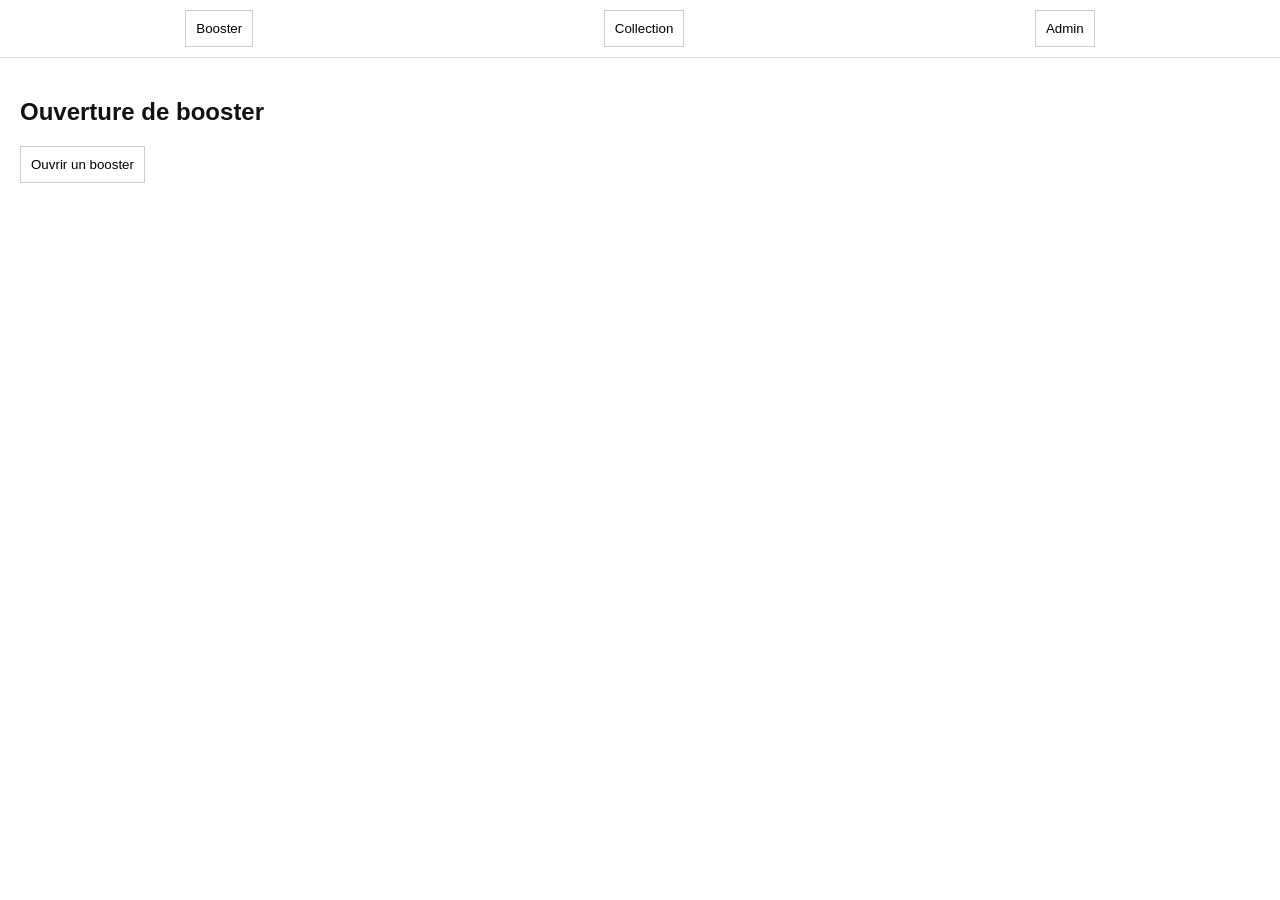
==== commit 9662c355: "maj thomas" ====
--- a/index.html
+++ b/index.html
@@ -2,955 +2,276 @@
 <html lang="fr">
 <head>
 <meta charset="UTF-8">
+<title>TCG Booster Game</title>
 <meta name="viewport" content="width=device-width, initial-scale=1.0">
-<title>CardPocket — Ouvre tes boosters</title>
-<link href="https://fonts.googleapis.com/css2?family=Cinzel:wght@700;900&family=Nunito:wght@400;600;700;800&display=swap" rel="stylesheet">
+
 <style>
-  *,*::before,*::after{box-sizing:border-box;margin:0;padding:0}
-  :root{
-    --gold:#FFD700;--gold2:#FFA500;--bg:#0a0a1a;--bg2:#12122a;--bg3:#1a1a3e;
-    --text:#e8e0ff;--text2:#a099cc;--rare:#6a5acd;--epic:#c71585;--legendary:#ff8c00;
-    --common:#4a7c59;--uncommon:#2e6b9e;--radius:16px;--red:#e03a3a;--green:#2ecc71;
-  }
-  html,body{height:100%;background:var(--bg);font-family:'Nunito',sans-serif;color:var(--text);overflow:hidden}
-  #root{height:100%;display:flex;flex-direction:column}
-
-  /* ── NAV ── */
-  nav{display:flex;background:var(--bg2);border-bottom:1px solid #2a2a5a;flex-shrink:0;z-index:100}
-  nav button{flex:1;padding:12px 4px 10px;background:none;border:none;color:var(--text2);font:700 11px/1 'Nunito',sans-serif;cursor:pointer;letter-spacing:.4px;text-transform:uppercase;transition:all .2s;display:flex;flex-direction:column;align-items:center;gap:3px;border-bottom:2px solid transparent}
-  nav button.active{color:var(--gold);border-bottom-color:var(--gold)}
-  nav button svg{width:20px;height:20px}
-
-  /* ── SCREENS ── */
-  .screen{flex:1;overflow-y:auto;display:none;flex-direction:column;min-height:0}
-  .screen.active{display:flex}
-
-  /* ── SHOP ── */
-  .shop-header{padding:28px 20px 16px;text-align:center}
-  .shop-title{font-family:'Cinzel',serif;font-size:26px;color:var(--gold);text-shadow:0 0 20px #ffd70055}
-  .shop-subtitle{font-size:13px;color:var(--text2);margin-top:4px}
-  .shop-center{padding:0 20px 32px;display:flex;flex-direction:column;align-items:center;gap:20px}
-
-  /* single pack card */
-  .solo-pack{width:100%;max-width:320px;background:var(--bg3);border:1px solid #2a2a5a;border-radius:20px;overflow:hidden;cursor:pointer;transition:transform .15s,box-shadow .15s}
-  .solo-pack:hover{box-shadow:0 0 32px #6a5acd44}
-  .solo-pack-art{height:200px;display:flex;align-items:center;justify-content:center;font-size:88px;position:relative;overflow:hidden}
-  .solo-pack-info{padding:16px;text-align:center}
-  .solo-pack-name{font:700 18px/1.2 'Cinzel',serif;color:var(--text)}
-  .solo-pack-desc{font-size:12px;color:var(--text2);margin-top:5px}
-
-  /* cooldown button */
-  .open-pack-btn{width:100%;max-width:320px;padding:16px;border:none;border-radius:14px;font:800 15px/1 'Nunito',sans-serif;cursor:pointer;letter-spacing:.4px;transition:all .2s;position:relative;overflow:hidden}
-  .open-pack-btn.ready{background:linear-gradient(135deg,var(--gold),var(--gold2));color:#0a0a1a}
-  .open-pack-btn.ready:active{transform:scale(.97)}
-  .open-pack-btn.cooldown{background:var(--bg3);color:var(--text2);border:1px solid #2a2a5a;cursor:not-allowed}
-  .open-pack-btn.cooldown .cd-bar{position:absolute;left:0;top:0;height:100%;background:#ffffff0d;transition:width .25s linear}
-
-  /* cooldown ring */
-  .cd-wrap{display:flex;flex-direction:column;align-items:center;gap:6px}
-  .cd-label{font-size:12px;color:var(--text2)}
-  .cd-time{font:800 18px/1 'Cinzel',serif;color:var(--gold)}
-
-  /* ── OPEN SCREEN ── */
-  .open-screen{position:fixed;inset:0;background:var(--bg);z-index:200;display:none;flex-direction:column;align-items:center;justify-content:center;overflow:hidden}
-  .open-screen.visible{display:flex}
-  .booster-wrap{position:relative;display:flex;align-items:center;justify-content:center;flex:1}
-  .booster-obj{width:180px;height:260px;cursor:pointer;position:relative}
-  .booster-obj.shake{animation:shake .4s ease-in-out}
-  @keyframes shake{0%,100%{transform:rotate(0deg)}25%{transform:rotate(-3deg) scale(1.04)}75%{transform:rotate(3deg) scale(1.04)}}
-  .booster-face{position:absolute;inset:0;border-radius:14px;display:flex;flex-direction:column;align-items:center;justify-content:center;gap:8px;font-size:80px;background:linear-gradient(135deg,#1a0040,#3a0080)}
-  .booster-hint{font-size:13px;color:var(--text2);margin-top:16px;animation:pulse 1.5s ease-in-out infinite}
-  @keyframes pulse{0%,100%{opacity:.6}50%{opacity:1}}
-
-  /* CARD REVEAL */
-  .card-reveal{position:fixed;inset:0;background:#05050f;z-index:300;display:none;flex-direction:column;align-items:center;justify-content:center;overflow:hidden}
-  .card-reveal.visible{display:flex}
-  .card-counter{font-size:13px;color:var(--text2);margin-bottom:16px;letter-spacing:1px}
-  .card-stage{position:relative;width:260px;height:370px}
-  .card-3d{width:100%;height:100%;position:relative;transform-style:preserve-3d;transition:transform .5s cubic-bezier(.4,0,.2,1)}
-  .card-3d.flipped{transform:rotateY(180deg)}
-  .card-face,.card-back{position:absolute;inset:0;border-radius:18px;backface-visibility:hidden;-webkit-backface-visibility:hidden}
-  .card-back{background:linear-gradient(135deg,#1a1a3e,#0d0d2b);border:2px solid #2a2a5a;display:flex;align-items:center;justify-content:center;font-size:72px}
-  .card-face{transform:rotateY(180deg);display:flex;flex-direction:column;overflow:hidden}
-  .card-top{flex:1;display:flex;align-items:center;justify-content:center;font-size:72px;position:relative}
-  .card-top::after{content:'';position:absolute;inset:0;background:linear-gradient(to bottom,transparent 60%,rgba(0,0,0,.6))}
-  .card-img-cover{width:100%;height:100%;object-fit:cover;position:absolute;inset:0}
-  .card-bottom{padding:12px 14px;background:rgba(0,0,0,.7)}
-  .card-cname{font:700 16px/1.2 'Cinzel',serif}
-  .card-type{font-size:11px;color:var(--text2);margin-top:2px;text-transform:uppercase;letter-spacing:1px}
-  .card-rarity-row{display:flex;align-items:center;justify-content:space-between;margin-top:6px}
-  .rarity-badge{font-size:10px;font-weight:800;letter-spacing:.5px;padding:3px 8px;border-radius:20px;text-transform:uppercase}
-  .card-power{font-size:11px;color:var(--text2)}
-
-  /* RARITY GLOWS */
-  .rarity-common .card-face{border:2px solid #4a7c59;box-shadow:0 0 12px #4a7c5933}
-  .rarity-uncommon .card-face{border:2px solid #2e6b9e;box-shadow:0 0 16px #2e6b9e44}
-  .rarity-rare .card-face{border:2px solid var(--rare);box-shadow:0 0 20px #6a5acd66}
-  .rarity-epic .card-face{border:2px solid var(--epic);box-shadow:0 0 28px #c7158566}
-  .rarity-legendary .card-face{border:2px solid var(--legendary);box-shadow:0 0 36px #ff8c0088,0 0 60px #ff8c0033;animation:legendGlow 2s ease-in-out infinite}
-  @keyframes legendGlow{0%,100%{box-shadow:0 0 36px #ff8c0088,0 0 60px #ff8c0033}50%{box-shadow:0 0 50px #ff8c00cc,0 0 80px #ff8c0066}}
-  .rarity-legendary .card-top::before{content:'✨';position:absolute;top:8px;right:10px;font-size:20px;z-index:2;animation:spin 3s linear infinite}
-  @keyframes spin{to{transform:rotate(360deg)}}
-
-  .particles{position:absolute;inset:0;pointer-events:none;overflow:hidden}
-  .particle{position:absolute;width:6px;height:6px;border-radius:50%;animation:burst .8s ease-out forwards}
-  @keyframes burst{0%{transform:translate(-50%,-50%) scale(1);opacity:1}100%{transform:translate(var(--tx),var(--ty)) scale(0);opacity:0}}
-  .swipe-hint{font-size:13px;color:var(--text2);margin-top:20px;opacity:0;transition:opacity .3s}
-  .swipe-hint.show{opacity:1}
-  .nav-btns{display:flex;gap:12px;margin-top:16px}
-  .nav-btn{padding:10px 24px;border-radius:30px;font:700 13px/1 'Nunito',sans-serif;cursor:pointer;border:none;transition:all .15s}
-  .nav-btn.prev{background:#1a1a3e;color:var(--text);border:1px solid #2a2a5a}
-  .nav-btn.next{background:var(--gold);color:#0a0a1a}
-  .nav-btn:disabled{opacity:.3;cursor:not-allowed}
-  .finish-btn{padding:12px 36px;background:linear-gradient(135deg,var(--gold),var(--gold2));color:#0a0a1a;border:none;border-radius:30px;font:800 14px/1 'Nunito',sans-serif;cursor:pointer;letter-spacing:.5px;margin-top:16px}
-
-  /* ── COLLECTION ── */
-  .col-header{padding:24px 20px 12px}
-  .col-title{font-family:'Cinzel',serif;font-size:22px;color:var(--gold)}
-  .col-stats{display:flex;gap:16px;margin-top:8px;flex-wrap:wrap}
-  .col-stat{font-size:12px;color:var(--text2)}
-  .col-stat span{color:var(--text);font-weight:700}
-  .col-filters{padding:0 16px 12px;display:flex;gap:8px;overflow-x:auto;scrollbar-width:none}
-  .col-filters::-webkit-scrollbar{display:none}
-  .filter-btn{flex-shrink:0;padding:6px 14px;border-radius:20px;font:700 11px/1 'Nunito',sans-serif;cursor:pointer;border:1px solid #2a2a5a;background:var(--bg3);color:var(--text2);transition:all .2s;white-space:nowrap}
-  .filter-btn.active{color:#0a0a1a}
-  .cards-grid{padding:0 12px 24px;display:grid;grid-template-columns:repeat(3,1fr);gap:10px}
-
-  /* owned card */
-  .col-card{border-radius:12px;overflow:hidden;position:relative;aspect-ratio:.7;cursor:pointer;border:1.5px solid transparent;transition:transform .15s}
-  .col-card:active{transform:scale(.94)}
-  .col-card-art{width:100%;height:60%;display:flex;align-items:center;justify-content:center;font-size:36px;overflow:hidden;position:relative}
-  .col-card-art img{width:100%;height:100%;object-fit:cover;position:absolute;inset:0}
-  .col-card-art .emoji-fallback{position:relative;z-index:1}
-  .col-card-info{padding:6px 7px;background:rgba(0,0,0,.5)}
-  .col-card-name{font-size:11px;font-weight:700;color:var(--text);white-space:nowrap;overflow:hidden;text-overflow:ellipsis}
-  .col-card-rarity{font-size:9px;font-weight:800;text-transform:uppercase;letter-spacing:.5px;margin-top:2px}
-  .col-card-count{position:absolute;top:5px;right:5px;background:rgba(0,0,0,.75);color:var(--gold);font:800 10px/1 'Nunito',sans-serif;padding:2px 5px;border-radius:8px}
-  .col-card-num{position:absolute;top:5px;left:6px;background:rgba(0,0,0,.6);color:var(--text2);font:700 9px/1 'Nunito',sans-serif;padding:2px 5px;border-radius:6px}
-
-  /* ── LOCKED (not yet obtained) card ── */
-  .col-card.locked{cursor:default;border-color:#1e1e3a !important;box-shadow:none !important}
-  .col-card.locked .col-card-art{filter:brightness(.18) saturate(0)}
-  .col-card.locked .col-card-name{color:#3a3a5a}
-  .col-card.locked .col-card-rarity{color:#2a2a4a}
-  .col-card.locked .col-card-num{color:#2a2a4a;background:transparent}
-  .locked-label{position:absolute;inset:0;display:flex;align-items:center;justify-content:center;flex-direction:column;gap:4px;pointer-events:none}
-  .locked-qqq{font:800 18px/1 'Cinzel',serif;color:#2a2a4a;letter-spacing:2px}
-  .locked-rarity-dot{width:8px;height:8px;border-radius:50%;opacity:.35}
-
-  .col-card.rarity-common{border-color:#4a7c5955}
-  .col-card.rarity-uncommon{border-color:#2e6b9e77}
-  .col-card.rarity-rare{border-color:#6a5acd99}
-  .col-card.rarity-epic{border-color:#c71585aa}
-  .col-card.rarity-legendary{border-color:#ff8c00;box-shadow:0 0 12px #ff8c0055}
-  .rarity-common .rarity-badge{background:#4a7c5933;color:#7fc494}
-  .rarity-uncommon .rarity-badge{background:#2e6b9e33;color:#6ab4e8}
-  .rarity-rare .rarity-badge{background:#6a5acd33;color:#b8a9ff}
-  .rarity-epic .rarity-badge{background:#c7158533;color:#ff6eb4}
-  .rarity-legendary .rarity-badge{background:#ff8c0033;color:#ffd700}
-  .col-card-rarity.common{color:#7fc494}
-  .col-card-rarity.uncommon{color:#6ab4e8}
-  .col-card-rarity.rare{color:#b8a9ff}
-  .col-card-rarity.epic{color:#ff6eb4}
-  .col-card-rarity.legendary{color:#ffd700}
-  .filter-btn[data-rarity="common"].active{background:#4a7c59;border-color:#4a7c59;color:#fff}
-  .filter-btn[data-rarity="uncommon"].active{background:#2e6b9e;border-color:#2e6b9e;color:#fff}
-  .filter-btn[data-rarity="rare"].active{background:var(--rare);border-color:var(--rare);color:#fff}
-  .filter-btn[data-rarity="epic"].active{background:var(--epic);border-color:var(--epic);color:#fff}
-  .filter-btn[data-rarity="legendary"].active{background:var(--legendary);border-color:var(--legendary);color:#0a0a1a}
-  .filter-btn[data-rarity="all"].active{background:var(--gold);border-color:var(--gold);color:#0a0a1a}
-
-  /* ── MODAL DETAIL ── */
-  .modal-bg{position:fixed;inset:0;background:rgba(0,0,0,.85);z-index:500;display:none;align-items:center;justify-content:center;padding:20px}
-  .modal-bg.open{display:flex}
-  .modal-card{background:var(--bg3);border-radius:20px;padding:20px;max-width:320px;width:100%;position:relative;border:1px solid #2a2a5a;max-height:90vh;overflow-y:auto}
-  .modal-close{position:absolute;top:12px;right:14px;background:none;border:none;color:var(--text2);font-size:22px;cursor:pointer;line-height:1}
-  .modal-art{height:160px;border-radius:12px;display:flex;align-items:center;justify-content:center;font-size:80px;margin-bottom:16px;overflow:hidden;position:relative}
-  .modal-art img{width:100%;height:100%;object-fit:cover;position:absolute;inset:0}
-  .modal-art .emoji-fallback{position:relative;z-index:1}
-  .modal-name{font-family:'Cinzel',serif;font-size:20px;color:var(--text)}
-  .modal-type{font-size:12px;color:var(--text2);margin-top:4px;text-transform:uppercase;letter-spacing:1px}
-  .modal-stats{display:grid;grid-template-columns:1fr 1fr;gap:10px;margin-top:16px}
-  .modal-stat{background:var(--bg2);border-radius:10px;padding:10px;text-align:center}
-  .modal-stat-val{font:700 18px/1 'Cinzel',serif;color:var(--gold)}
-  .modal-stat-lbl{font-size:10px;color:var(--text2);margin-top:4px;text-transform:uppercase;letter-spacing:.5px}
-  .modal-owned{margin-top:14px;text-align:center;font-size:12px;color:var(--text2)}
-  .modal-owned span{color:var(--gold);font-weight:700}
-
-  /* flash */
-  .flash{position:fixed;inset:0;z-index:999;pointer-events:none;opacity:0;transition:opacity .1s}
-  .flash.show{opacity:1;animation:flashAnim .3s ease-out forwards}
-  @keyframes flashAnim{0%{opacity:.8}100%{opacity:0}}
-
-  @keyframes swipeLeft{0%{transform:translateX(0) rotate(0deg);opacity:1}100%{transform:translateX(-120%) rotate(-20deg);opacity:0}}
-  @keyframes swipeRight{0%{transform:translateX(0) rotate(0deg);opacity:1}100%{transform:translateX(120%) rotate(20deg);opacity:0}}
-  .swipe-left{animation:swipeLeft .35s ease-in forwards}
-  .swipe-right{animation:swipeRight .35s ease-in forwards}
-
-  /* ══ ADMIN ══ */
-  .adm-header{padding:20px 16px 12px;display:flex;align-items:center;justify-content:space-between;flex-shrink:0}
-  .adm-title{font-family:'Cinzel',serif;font-size:20px;color:var(--gold)}
-  .adm-add-btn{padding:8px 16px;background:var(--green);color:#fff;border:none;border-radius:20px;font:700 12px/1 'Nunito',sans-serif;cursor:pointer;display:flex;align-items:center;gap:6px}
-  .adm-search{padding:0 16px 10px}
-  .adm-search input{width:100%;padding:9px 14px;background:var(--bg3);border:1px solid #2a2a5a;border-radius:10px;color:var(--text);font:400 13px/1 'Nunito',sans-serif;outline:none}
-  .adm-search input::placeholder{color:var(--text2)}
-  .adm-search input:focus{border-color:#6a5acd}
-  .adm-list{padding:0 12px 24px;display:flex;flex-direction:column;gap:8px}
-  .adm-row{background:var(--bg3);border:1px solid #2a2a5a;border-radius:12px;padding:10px 12px;display:flex;align-items:center;gap:10px;cursor:pointer;transition:border-color .15s}
-  .adm-row:hover{border-color:#6a5acd88}
-  .adm-row-art{width:44px;height:44px;border-radius:8px;flex-shrink:0;display:flex;align-items:center;justify-content:center;font-size:24px;overflow:hidden;position:relative}
-  .adm-row-art img{width:100%;height:100%;object-fit:cover;position:absolute;inset:0}
-  .adm-row-art .emoji-fallback{position:relative;z-index:1}
-  .adm-row-info{flex:1;min-width:0}
-  .adm-row-name{font:700 13px/1.2 'Nunito',sans-serif;color:var(--text);white-space:nowrap;overflow:hidden;text-overflow:ellipsis}
-  .adm-row-meta{font-size:11px;color:var(--text2);margin-top:3px}
-  .adm-row-num{font-size:10px;font-weight:700;background:var(--bg2);padding:2px 7px;border-radius:10px;color:var(--text2)}
-  .adm-row-rarity{width:8px;height:8px;border-radius:50%;flex-shrink:0}
-  .rc-common{background:#4a7c59}.rc-uncommon{background:#2e6b9e}.rc-rare{background:#6a5acd}.rc-epic{background:#c71585}.rc-legendary{background:#ff8c00}
-  .adm-stats-bar{padding:0 16px 12px;display:flex;gap:8px;flex-wrap:wrap}
-  .adm-stat-pill{padding:4px 10px;border-radius:20px;font-size:11px;font-weight:700;background:var(--bg3);border:1px solid #2a2a5a;color:var(--text2)}
-  .adm-stat-pill span{color:var(--gold)}
-
-  /* admin editor modal */
-  .adm-modal-bg{position:fixed;inset:0;background:rgba(0,0,0,.88);z-index:600;display:none;align-items:flex-end;justify-content:center}
-  .adm-modal-bg.open{display:flex}
-  .adm-modal{background:var(--bg2);border-radius:20px 20px 0 0;padding:20px 20px 32px;width:100%;max-width:480px;max-height:92vh;overflow-y:auto;position:relative}
-  .adm-modal-title{font-family:'Cinzel',serif;font-size:17px;color:var(--gold);margin-bottom:18px;padding-right:28px}
-  .adm-modal-close{position:absolute;top:16px;right:16px;background:none;border:none;color:var(--text2);font-size:22px;cursor:pointer;line-height:1}
-  .adm-field{margin-bottom:14px}
-  .adm-label{font-size:11px;font-weight:700;color:var(--text2);text-transform:uppercase;letter-spacing:.5px;margin-bottom:5px;display:block}
-  .adm-input{width:100%;padding:10px 12px;background:var(--bg3);border:1px solid #2a2a5a;border-radius:10px;color:var(--text);font:400 14px/1 'Nunito',sans-serif;outline:none;transition:border-color .15s}
-  .adm-input:focus{border-color:#6a5acd}
-  .adm-input::placeholder{color:var(--text2)}
-  .adm-select{width:100%;padding:10px 12px;background:var(--bg3);border:1px solid #2a2a5a;border-radius:10px;color:var(--text);font:400 14px/1 'Nunito',sans-serif;outline:none;cursor:pointer;-webkit-appearance:none;appearance:none}
-  .adm-select:focus{border-color:#6a5acd}
-  .adm-grid2{display:grid;grid-template-columns:1fr 1fr;gap:12px}
-  .adm-img-row{display:flex;align-items:center;gap:12px;margin-bottom:6px}
-  .adm-img-preview{width:64px;height:64px;border-radius:10px;border:1px solid #2a2a5a;display:flex;align-items:center;justify-content:center;font-size:32px;overflow:hidden;flex-shrink:0;position:relative}
-  .adm-img-preview img{width:100%;height:100%;object-fit:cover;position:absolute;inset:0}
-  .adm-img-preview .emoji-fallback{position:relative;z-index:1}
-  .adm-img-btns{display:flex;flex-direction:column;gap:6px;flex:1}
-  .adm-img-upload{padding:7px 12px;background:var(--bg3);border:1px dashed #3a3a7a;border-radius:8px;color:var(--text2);font:600 11px/1 'Nunito',sans-serif;cursor:pointer;text-align:center;transition:all .15s}
-  .adm-img-upload:hover{border-color:#6a5acd;color:var(--text)}
-  .adm-img-upload input[type=file]{display:none}
-  .adm-img-clear{padding:6px 12px;background:transparent;border:1px solid #3a1a1a;border-radius:8px;color:#e03a3a88;font:600 11px/1 'Nunito',sans-serif;cursor:pointer;transition:all .15s}
-  .adm-img-clear:hover{border-color:#e03a3a;color:#e03a3a}
-  .adm-pos-row{display:flex;align-items:center;gap:8px}
-  .adm-pos-row input{width:72px;padding:10px 12px;background:var(--bg3);border:1px solid #2a2a5a;border-radius:10px;color:var(--text);font:700 14px/1 'Nunito',sans-serif;outline:none;text-align:center}
-  .adm-pos-row input:focus{border-color:#6a5acd}
-  .adm-pos-sep{color:var(--text2);font-size:13px}
-  .adm-pos-total{color:var(--text2);font-size:12px}
-  .adm-actions{display:flex;gap:10px;margin-top:20px}
-  .adm-save-btn{flex:1;padding:12px;background:var(--gold);color:#0a0a1a;border:none;border-radius:12px;font:800 14px/1 'Nunito',sans-serif;cursor:pointer}
-  .adm-cancel-btn{padding:12px 20px;background:var(--bg3);border:1px solid #2a2a5a;border-radius:12px;color:var(--text2);font:700 13px/1 'Nunito',sans-serif;cursor:pointer}
-  .adm-del-btn{padding:12px 16px;background:transparent;border:1px solid #3a1a1a;border-radius:12px;color:#e03a3a;font:700 13px/1 'Nunito',sans-serif;cursor:pointer}
-  .adm-del-btn:hover{background:#3a1a1a}
-  option{background:#12122a}
-
-  /* toast */
-  .toast{position:fixed;bottom:80px;left:50%;transform:translateX(-50%);background:#1a2e1a;border:1px solid #2ecc71;color:#2ecc71;padding:10px 20px;border-radius:30px;font:700 12px/1 'Nunito',sans-serif;z-index:900;opacity:0;transition:opacity .2s;pointer-events:none;white-space:nowrap}
-  .toast.show{opacity:1}
-
-  /* doublons badge pulse */
-  @keyframes newBadge{0%{transform:scale(1.4)}100%{transform:scale(1)}}
-  .col-card-count.new{animation:newBadge .3s ease-out}
+body {
+    font-family: Arial;
+    margin: 0;
+    background: white;
+    color: #111;
+}
+
+header {
+    display: flex;
+    justify-content: space-around;
+    padding: 10px;
+    border-bottom: 1px solid #ddd;
+}
+
+button {
+    padding: 10px;
+    border: 1px solid #ccc;
+    background: white;
+    cursor: pointer;
+}
+
+button:hover {
+    background: #f0f0f0;
+}
+
+.page {
+    display: none;
+    padding: 20px;
+}
+
+.active {
+    display: block;
+}
+
+.card {
+    width: 200px;
+    border: 1px solid #ddd;
+    padding: 10px;
+    margin: 10px;
+    text-align: center;
+}
+
+.card img {
+    width: 100%;
+    height: 140px;
+    object-fit: cover;
+}
+
+.locked {
+    background: #eee;
+    color: #999;
+}
+
+.booster-container {
+    text-align: center;
+}
+
+.swipe-box {
+    width: 220px;
+    margin: auto;
+    border: 1px solid #ccc;
+    padding: 10px;
+}
+
+.hidden {
+    display: none;
+}
 </style>
 </head>
+
 <body>
-<div id="root">
-
-  <!-- SHOP -->
-  <div class="screen active" id="screen-shop">
-    <div class="shop-header">
-      <div class="shop-title">⚡ CardPocket</div>
-      <div class="shop-subtitle">Collecte toutes les cartes · Les doublons comptent !</div>
+
+<header>
+<button onclick="showPage('booster')">Booster</button>
+<button onclick="showPage('collection')">Collection</button>
+<button onclick="showPage('admin')">Admin</button>
+</header>
+
+<!-- BOOSTER -->
+<div id="booster" class="page active">
+    <h2>Ouverture de booster</h2>
+    <button onclick="openBooster()">Ouvrir un booster</button>
+    <p id="cooldownText"></p>
+
+    <div id="boosterView" class="swipe-box hidden">
+        <img id="bImg" width="200">
+        <h3 id="bName"></h3>
+        <p id="bInfo"></p>
+        <button onclick="prevCard()">◀</button>
+        <button onclick="nextCard()">▶</button>
     </div>
-    <div class="shop-center">
-      <!-- single pack visual -->
-      <div class="solo-pack" onclick="openBoosterScreen()">
-        <div class="solo-pack-art" id="shop-pack-art" style="background:linear-gradient(135deg,#0d0020,#2a0060)">⚡</div>
-        <div class="solo-pack-info">
-          <div class="solo-pack-name">Booster Mystique</div>
-          <div class="solo-pack-desc">5 cartes · Toutes raretés · Doublons possibles</div>
-        </div>
-      </div>
-      <!-- cooldown button -->
-      <button class="open-pack-btn ready" id="open-pack-btn" onclick="handleOpenPack()">
-        <span id="btn-label">🎴 Ouvrir un booster</span>
-        <div class="cd-bar" id="cd-bar" style="width:0%"></div>
-      </button>
-      <div class="cd-wrap" id="cd-wrap" style="display:none">
-        <div class="cd-label">Prochain booster dans</div>
-        <div class="cd-time" id="cd-time">20s</div>
-      </div>
-    </div>
-  </div>
-
-  <!-- COLLECTION -->
-  <div class="screen" id="screen-collection">
-    <div class="col-header">
-      <div class="col-title">Ma Collection</div>
-      <div class="col-stats" id="col-stats"></div>
-    </div>
-    <div class="col-filters" id="col-filters">
-      <button class="filter-btn active" data-rarity="all">Toutes</button>
-      <button class="filter-btn" data-rarity="common">Commune</button>
-      <button class="filter-btn" data-rarity="uncommon">Peu Commune</button>
-      <button class="filter-btn" data-rarity="rare">Rare</button>
-      <button class="filter-btn" data-rarity="epic">Épique</button>
-      <button class="filter-btn" data-rarity="legendary">Légendaire</button>
-    </div>
-    <div class="cards-grid" id="cards-grid"></div>
-  </div>
-
-  <!-- ADMIN -->
-  <div class="screen" id="screen-admin">
-    <div class="adm-header">
-      <div class="adm-title">🛠 Admin</div>
-      <button class="adm-add-btn" onclick="openEditor(null)">
-        <svg width="14" height="14" viewBox="0 0 24 24" fill="none" stroke="currentColor" stroke-width="3"><line x1="12" y1="5" x2="12" y2="19"/><line x1="5" y1="12" x2="19" y2="12"/></svg>
-        Nouvelle carte
-      </button>
-    </div>
-    <div class="adm-stats-bar" id="adm-stats-bar"></div>
-    <div class="adm-search">
-      <input type="text" id="adm-search-input" placeholder="🔍  Rechercher…" oninput="renderAdmin()">
-    </div>
-    <div class="adm-list" id="adm-list"></div>
-  </div>
-
-  <nav>
-    <button class="active" id="nav-shop" onclick="switchTab('shop')">
-      <svg viewBox="0 0 24 24" fill="none" stroke="currentColor" stroke-width="2"><path d="M6 2L3 6v14a2 2 0 002 2h14a2 2 0 002-2V6l-3-4z"/><line x1="3" y1="6" x2="21" y2="6"/><path d="M16 10a4 4 0 01-8 0"/></svg>
-      Boutique
-    </button>
-    <button id="nav-collection" onclick="switchTab('collection')">
-      <svg viewBox="0 0 24 24" fill="none" stroke="currentColor" stroke-width="2"><rect x="2" y="3" width="20" height="14" rx="2"/><line x1="8" y1="21" x2="16" y2="21"/><line x1="12" y1="17" x2="12" y2="21"/></svg>
-      Collection
-    </button>
-    <button id="nav-admin" onclick="switchTab('admin')">
-      <svg viewBox="0 0 24 24" fill="none" stroke="currentColor" stroke-width="2"><path d="M12 20h9"/><path d="M16.5 3.5a2.121 2.121 0 013 3L7 19l-4 1 1-4L16.5 3.5z"/></svg>
-      Admin
-    </button>
-  </nav>
 </div>
 
-<!-- BOOSTER OPEN SCREEN -->
-<div class="open-screen" id="open-screen">
-  <div style="padding:20px 0 0;font-family:'Cinzel',serif;font-size:20px;color:var(--gold)">Booster Mystique</div>
-  <div class="booster-wrap">
-    <div>
-      <div class="booster-obj" id="booster-obj" onclick="startReveal()">
-        <div class="booster-face">⚡</div>
-      </div>
-      <div style="text-align:center">
-        <div class="booster-hint">Appuie pour ouvrir !</div>
-      </div>
-    </div>
-  </div>
-  <div style="padding:0 0 20px">
-    <button onclick="closeOpenScreen()" style="background:none;border:1px solid #2a2a5a;color:var(--text2);padding:10px 24px;border-radius:30px;font:700 13px/1 'Nunito',sans-serif;cursor:pointer">✕ Annuler</button>
-  </div>
+<!-- COLLECTION -->
+<div id="collection" class="page">
+    <h2>Collection</h2>
+    <div id="collectionGrid"></div>
 </div>
 
-<!-- CARD REVEAL -->
-<div class="card-reveal" id="card-reveal">
-  <div class="card-counter" id="card-counter">Carte 1 / 5</div>
-  <div class="card-stage" id="card-stage">
-    <div class="card-3d" id="card-3d">
-      <div class="card-back">⚡</div>
-      <div class="card-face" id="card-face">
-        <div class="card-top" id="card-top"></div>
-        <div class="card-bottom">
-          <div class="card-cname" id="card-cname"></div>
-          <div class="card-type" id="card-type"></div>
-          <div class="card-rarity-row">
-            <span class="rarity-badge" id="rarity-badge"></span>
-            <span class="card-power" id="card-power"></span>
-          </div>
-        </div>
-      </div>
-    </div>
-    <div class="particles" id="particles"></div>
-  </div>
-  <div class="swipe-hint" id="swipe-hint">← Swipe ou → pour continuer</div>
-  <div class="nav-btns">
-    <button class="nav-btn prev" id="btn-prev" onclick="prevCard()" disabled>◀ Préc.</button>
-    <button class="nav-btn next" id="btn-next" onclick="nextCard()">Suiv. ▶</button>
-  </div>
-  <button class="finish-btn" id="finish-btn" style="display:none" onclick="finishReveal()">Voir ma collection 🎉</button>
+<!-- ADMIN -->
+<div id="admin" class="page">
+    <h2>Admin - Gestion cartes</h2>
+
+    <input id="cardName" placeholder="Nom"><br><br>
+    <input id="cardIndex" placeholder="Index collection"><br><br>
+    <input id="cardRarity" type="number" min="1" max="6" placeholder="Rareté (1-6)"><br><br>
+    <input type="file" id="cardImage"><br><br>
+
+    <button onclick="addCard()">Ajouter carte</button>
+
+    <h3>Cartes existantes</h3>
+    <div id="adminList"></div>
 </div>
 
-<!-- MODAL DETAIL -->
-<div class="modal-bg" id="modal-bg" onclick="closeModal(event)">
-  <div class="modal-card">
-    <button class="modal-close" onclick="closeModal()">×</button>
-    <div class="modal-art" id="modal-art"></div>
-    <div class="modal-name" id="modal-name"></div>
-    <div class="modal-type" id="modal-type"></div>
-    <div class="modal-stats" id="modal-stats"></div>
-    <div class="modal-owned">Possédée : <span id="modal-owned-count"></span> fois</div>
-  </div>
-</div>
-
-<!-- ADMIN EDITOR -->
-<div class="adm-modal-bg" id="adm-modal-bg">
-  <div class="adm-modal">
-    <button class="adm-modal-close" onclick="closeEditor()">×</button>
-    <div class="adm-modal-title" id="adm-modal-title">Nouvelle carte</div>
-    <div class="adm-field">
-      <label class="adm-label">Image</label>
-      <div class="adm-img-row">
-        <div class="adm-img-preview" id="adm-img-preview"></div>
-        <div class="adm-img-btns">
-          <label class="adm-img-upload">📁 Charger une image<input type="file" id="adm-img-file" accept="image/*" onchange="handleImageUpload(event)"></label>
-          <input type="text" class="adm-input" id="adm-img-url" placeholder="…ou coller une URL" oninput="previewFromUrl()" style="font-size:12px;padding:7px 10px">
-          <button class="adm-img-clear" onclick="clearImage()">✕ Supprimer l'image</button>
-        </div>
-      </div>
-    </div>
-    <div class="adm-field">
-      <label class="adm-label">Emoji (si pas d'image)</label>
-      <input type="text" class="adm-input" id="adm-emoji" placeholder="ex: 🔥" maxlength="4" oninput="updatePreview()">
-    </div>
-    <div class="adm-grid2">
-      <div class="adm-field"><label class="adm-label">Nom</label><input type="text" class="adm-input" id="adm-name" placeholder="ex: Dracaufeu"></div>
-      <div class="adm-field"><label class="adm-label">Type</label><input type="text" class="adm-input" id="adm-type" placeholder="ex: Feu / Dragon"></div>
-    </div>
-    <div class="adm-grid2">
-      <div class="adm-field"><label class="adm-label">Rareté</label>
-        <select class="adm-select" id="adm-rarity">
-          <option value="common">Commune</option>
-          <option value="uncommon">Peu Commune</option>
-          <option value="rare">Rare</option>
-          <option value="epic">Épique</option>
-          <option value="legendary">Légendaire</option>
-        </select>
-      </div>
-      <div class="adm-field"><label class="adm-label">Booster</label>
-        <select class="adm-select" id="adm-pack">
-          <option value="all">Tous les boosters</option>
-        </select>
-      </div>
-    </div>
-    <div class="adm-grid2">
-      <div class="adm-field"><label class="adm-label">Attaque</label><input type="number" class="adm-input" id="adm-power" min="1" max="999" placeholder="90"></div>
-      <div class="adm-field"><label class="adm-label">Défense</label><input type="number" class="adm-input" id="adm-defense" min="1" max="999" placeholder="65"></div>
-    </div>
-    <div class="adm-field">
-      <label class="adm-label">Position dans la collection</label>
-      <div class="adm-pos-row">
-        <input type="number" id="adm-pos" min="1" oninput="clampPos()">
-        <span class="adm-pos-sep">/</span>
-        <span class="adm-pos-total" id="adm-pos-total"></span>
-      </div>
-    </div>
-    <div class="adm-actions">
-      <button class="adm-cancel-btn" onclick="closeEditor()">Annuler</button>
-      <button class="adm-del-btn" id="adm-del-btn" onclick="deleteCard()" style="display:none">🗑</button>
-      <button class="adm-save-btn" onclick="saveCard()">✓ Enregistrer</button>
-    </div>
-  </div>
-</div>
-
-<div class="flash" id="flash"></div>
-<div class="toast" id="toast"></div>
-
 <script>
-// ══════════════════════════════════════════
-// DATA
-// ══════════════════════════════════════════
-const DEFAULT_CARDS = [
-  {id:'f1',name:'Salamèche',type:'Feu',emoji:'🦎',rarity:'common',power:40,defense:30,pack:'all',pos:1,image:''},
-  {id:'f2',name:'Reptincel',type:'Feu',emoji:'🔥',rarity:'uncommon',power:60,defense:45,pack:'all',pos:2,image:''},
-  {id:'f3',name:'Dracaufeu',type:'Feu / Dragon',emoji:'🐉',rarity:'rare',power:90,defense:65,pack:'all',pos:3,image:''},
-  {id:'f4',name:'Pyroli',type:'Feu',emoji:'🦊',rarity:'uncommon',power:55,defense:50,pack:'all',pos:4,image:''},
-  {id:'f5',name:'Magmar',type:'Feu',emoji:'🌋',rarity:'rare',power:80,defense:55,pack:'all',pos:5,image:''},
-  {id:'f6',name:'Sulfura',type:'Feu / Vol',emoji:'🦅',rarity:'epic',power:110,defense:80,pack:'all',pos:6,image:''},
-  {id:'f7',name:'Ho-Oh',type:'Feu / Vol',emoji:'🌈',rarity:'legendary',power:150,defense:110,pack:'all',pos:7,image:''},
-  {id:'f8',name:'Ponyta',type:'Feu',emoji:'🦄',rarity:'common',power:38,defense:28,pack:'all',pos:8,image:''},
-  {id:'w1',name:'Carapuce',type:'Eau',emoji:'🐢',rarity:'common',power:38,defense:45,pack:'all',pos:9,image:''},
-  {id:'w2',name:'Carabaffe',type:'Eau',emoji:'💧',rarity:'uncommon',power:58,defense:65,pack:'all',pos:10,image:''},
-  {id:'w3',name:'Tortank',type:'Eau',emoji:'🦺',rarity:'rare',power:85,defense:90,pack:'all',pos:11,image:''},
-  {id:'w4',name:'Lokhlass',type:'Eau / Glace',emoji:'🌊',rarity:'rare',power:88,defense:70,pack:'all',pos:12,image:''},
-  {id:'w5',name:'Magicarpe',type:'Eau',emoji:'🐟',rarity:'common',power:10,defense:55,pack:'all',pos:13,image:''},
-  {id:'w6',name:'Léviator',type:'Eau / Vol',emoji:'🐉',rarity:'epic',power:115,defense:75,pack:'all',pos:14,image:''},
-  {id:'w7',name:'Lugia',type:'Psy / Vol',emoji:'🌀',rarity:'legendary',power:145,defense:120,pack:'all',pos:15,image:''},
-  {id:'w8',name:'Tentacool',type:'Eau / Poison',emoji:'🪼',rarity:'common',power:36,defense:40,pack:'all',pos:16,image:''},
-  {id:'g1',name:'Bulbizarre',type:'Plante',emoji:'🌿',rarity:'common',power:36,defense:40,pack:'all',pos:17,image:''},
-  {id:'g2',name:'Herbizarre',type:'Plante',emoji:'🌺',rarity:'uncommon',power:56,defense:60,pack:'all',pos:18,image:''},
-  {id:'g3',name:'Florizarre',type:'Plante / Poison',emoji:'🌸',rarity:'rare',power:82,defense:80,pack:'all',pos:19,image:''},
-  {id:'g4',name:'Chenipan',type:'Insecte',emoji:'🐛',rarity:'common',power:22,defense:35,pack:'all',pos:20,image:''},
-  {id:'g5',name:'Chrysacier',type:'Insecte',emoji:'🫧',rarity:'uncommon',power:35,defense:55,pack:'all',pos:21,image:''},
-  {id:'g6',name:'Papilusion',type:'Insecte / Vol',emoji:'🦋',rarity:'rare',power:78,defense:60,pack:'all',pos:22,image:''},
-  {id:'g7',name:'Arceus',type:'Normal',emoji:'✨',rarity:'legendary',power:160,defense:130,pack:'all',pos:23,image:''},
-  {id:'g8',name:'Scyther',type:'Insecte / Vol',emoji:'🦗',rarity:'epic',power:108,defense:78,pack:'all',pos:24,image:''},
-  {id:'c1',name:'Abra',type:'Psy',emoji:'🔮',rarity:'uncommon',power:50,defense:35,pack:'all',pos:25,image:''},
-  {id:'c2',name:'Kadabra',type:'Psy',emoji:'🌙',rarity:'rare',power:75,defense:50,pack:'all',pos:26,image:''},
-  {id:'c3',name:'Alakazam',type:'Psy',emoji:'⚡',rarity:'epic',power:105,defense:68,pack:'all',pos:27,image:''},
-  {id:'c4',name:'Mewtwo',type:'Psy',emoji:'👾',rarity:'legendary',power:165,defense:125,pack:'all',pos:28,image:''},
-  {id:'c5',name:'Mew',type:'Psy',emoji:'🩷',rarity:'legendary',power:140,defense:115,pack:'all',pos:29,image:''},
-  {id:'c6',name:'Hypno',type:'Psy',emoji:'😴',rarity:'uncommon',power:62,defense:52,pack:'all',pos:30,image:''},
-  {id:'c7',name:'Staross',type:'Eau / Psy',emoji:'⭐',rarity:'rare',power:84,defense:65,pack:'all',pos:31,image:''},
-  {id:'c8',name:'Porygon',type:'Normal',emoji:'🤖',rarity:'common',power:42,defense:48,pack:'all',pos:32,image:''},
-];
-
-const RARITY_WEIGHTS = {
-  standard:[60,25,12,2.5,.5],
-  slot4:[0,0,65,28,7],
-  slot5:[0,0,55,35,10],
-};
-
-const COOLDOWN_MS = 20000; // 20 secondes
-
-function loadCards(){
-  const s=localStorage.getItem('cp_cards_v3');
-  if(s){try{return JSON.parse(s);}catch(e){}}
-  return DEFAULT_CARDS.map(c=>({...c}));
-}
-function saveCards(){ localStorage.setItem('cp_cards_v3',JSON.stringify(CARDS)); }
-
-let CARDS = loadCards();
-let collection = JSON.parse(localStorage.getItem('cp_collection')||'{}');
-let lastOpenTime = parseInt(localStorage.getItem('cp_last_open')||'0');
-
-let revealCards=[], revealIndex=0, cardFlipped=false, touchStartX=0;
-let editingCardId=null, editorImageData='';
-let cdInterval=null;
-
-// ══════════════════════════════════════════
-// INIT
-// ══════════════════════════════════════════
-updateShopButton();
-startCdTick();
-
-// ══════════════════════════════════════════
-// TAB
-// ══════════════════════════════════════════
-function switchTab(tab){
-  document.querySelectorAll('.screen').forEach(s=>s.classList.remove('active'));
-  document.querySelectorAll('nav button').forEach(b=>b.classList.remove('active'));
-  document.getElementById('screen-'+tab).classList.add('active');
-  document.getElementById('nav-'+tab).classList.add('active');
-  if(tab==='collection') renderCollection();
-  if(tab==='admin') renderAdmin();
-}
-
-// ══════════════════════════════════════════
-// COOLDOWN LOGIC
-// ══════════════════════════════════════════
-function getRemainingMs(){
-  const elapsed = Date.now() - lastOpenTime;
-  return Math.max(0, COOLDOWN_MS - elapsed);
-}
-function isReady(){ return getRemainingMs()===0; }
-
-function updateShopButton(){
-  const btn = document.getElementById('open-pack-btn');
-  const lbl = document.getElementById('btn-label');
-  const bar = document.getElementById('cd-bar');
-  const wrap = document.getElementById('cd-wrap');
-  const rem = getRemainingMs();
-
-  if(rem===0){
-    btn.className='open-pack-btn ready';
-    lbl.textContent='🎴 Ouvrir un booster';
-    bar.style.width='0%';
-    wrap.style.display='none';
-  } else {
-    const pct = ((COOLDOWN_MS-rem)/COOLDOWN_MS*100).toFixed(1);
-    btn.className='open-pack-btn cooldown';
-    lbl.textContent='⏳ Cooldown…';
-    bar.style.width=pct+'%';
-    wrap.style.display='flex';
-    document.getElementById('cd-time').textContent=Math.ceil(rem/1000)+'s';
-  }
-}
-
-function startCdTick(){
-  clearInterval(cdInterval);
-  cdInterval = setInterval(()=>{
-    updateShopButton();
-    if(isReady()) clearInterval(cdInterval);
-  },250);
-}
-
-function handleOpenPack(){
-  if(!isReady()) return;
-  openBoosterScreen();
-}
-
-// ══════════════════════════════════════════
-// BOOSTER SCREEN
-// ══════════════════════════════════════════
-function openBoosterScreen(){
-  document.getElementById('open-screen').classList.add('visible');
-}
-function closeOpenScreen(){
-  document.getElementById('open-screen').classList.remove('visible');
-}
-function startReveal(){
-  const b=document.getElementById('booster-obj');
-  b.classList.add('shake');
-  setTimeout(()=>{
-    b.classList.remove('shake');
-    // set cooldown
-    lastOpenTime=Date.now();
-    localStorage.setItem('cp_last_open',lastOpenTime);
-    startCdTick();
-    generateBooster();
-    closeOpenScreen();
-    showReveal();
-  },400);
-}
-
-// ══════════════════════════════════════════
-// CARD GENERATION
-// ══════════════════════════════════════════
-function weightedRarity(weights){
-  const r=Math.random()*100, labels=['common','uncommon','rare','epic','legendary'];
-  let acc=0;
-  for(let i=0;i<weights.length;i++){acc+=weights[i];if(r<acc)return labels[i];}
-  return 'common';
-}
-function generateBooster(){
-  const result=[];
-  for(let i=0;i<5;i++){
-    const weights=i<3?RARITY_WEIGHTS.standard:i===3?RARITY_WEIGHTS.slot4:RARITY_WEIGHTS.slot5;
-    const targetRarity=weightedRarity(weights);
-    const pool=CARDS.filter(c=>c.rarity===targetRarity);
-    const arr=pool.length?pool:CARDS;
-    result.push(arr[Math.floor(Math.random()*arr.length)]);
-  }
-  revealCards=result;
-  result.forEach(c=>{ collection[c.id]=(collection[c.id]||0)+1; });
-  localStorage.setItem('cp_collection',JSON.stringify(collection));
-}
-
-// ══════════════════════════════════════════
-// REVEAL
-// ══════════════════════════════════════════
-function showReveal(){
-  revealIndex=0; cardFlipped=false;
-  document.getElementById('card-reveal').classList.add('visible');
-  renderRevealCard(false);
-  setupSwipe();
-}
-function renderRevealCard(skipFlip){
-  const card=revealCards[revealIndex];
-  const el3d=document.getElementById('card-3d');
-  const stage=document.getElementById('card-stage');
-  el3d.classList.remove('flipped');
-  stage.className='card-stage rarity-'+card.rarity;
-  document.getElementById('card-counter').textContent=`Carte ${revealIndex+1} / 5`;
-
-  const topEl=document.getElementById('card-top');
-  topEl.style.background=cardBg(card.rarity);
-  topEl.innerHTML=card.image
-    ? `<img class="card-img-cover" src="${card.image}" alt="${card.name}">`
-    : `<span style="position:relative;z-index:1;font-size:80px">${card.emoji}</span>`;
-
-  document.getElementById('card-cname').textContent=card.name;
-  document.getElementById('card-type').textContent=card.type;
-  document.getElementById('rarity-badge').textContent=rarityLabel(card.rarity);
-  document.getElementById('card-power').textContent=`ATK ${card.power} · DEF ${card.defense}`;
-
-  clearParticles();
-  document.getElementById('swipe-hint').classList.remove('show');
-  document.getElementById('btn-prev').disabled=revealIndex===0;
-  const last=revealIndex===revealCards.length-1;
-  document.getElementById('btn-next').style.display=last?'none':'';
-  document.getElementById('finish-btn').style.display=last?'block':'none';
-
-  if(skipFlip){
-    el3d.classList.add('flipped'); cardFlipped=true;
-    setTimeout(()=>document.getElementById('swipe-hint').classList.add('show'),400);
-    return;
-  }
-  cardFlipped=false;
-  setTimeout(()=>{
-    if(card.rarity==='legendary') flashScreen(card.rarity);
-    el3d.classList.add('flipped'); cardFlipped=true;
-    spawnParticles(card.rarity);
-    setTimeout(()=>document.getElementById('swipe-hint').classList.add('show'),600);
-  },300);
-}
+/* ---------------- STORAGE ---------------- */
+let cards = JSON.parse(localStorage.getItem("cards")) || [];
+let collection = JSON.parse(localStorage.getItem("collection")) || {};
+let lastBoost = localStorage.getItem("lastBoost") || 0;
+
+/* ---------------- NAV ---------------- */
+function showPage(id){
+    document.querySelectorAll(".page").forEach(p => p.classList.remove("active"));
+    document.getElementById(id).classList.add("active");
+    renderCollection();
+    renderAdmin();
+}
+
+/* ---------------- BOOSTER ---------------- */
+let currentBooster = [];
+let index = 0;
+
+function rarityRoll(){
+    let r = Math.random();
+    if(r < 0.5) return 1;
+    if(r < 0.75) return 2;
+    if(r < 0.88) return 3;
+    if(r < 0.95) return 4;
+    if(r < 0.99) return 5;
+    return 6;
+}
+
+function openBooster(){
+    let now = Date.now();
+    if(now - lastBoost < 20000){
+        document.getElementById("cooldownText").innerText =
+        "Cooldown actif: " + Math.ceil((20000 - (now - lastBoost))/1000) + "s";
+        return;
+    }
+
+    lastBoost = now;
+    localStorage.setItem("lastBoost", lastBoost);
+
+    currentBooster = [];
+
+    for(let i=0;i<5;i++){
+        let rarity = rarityRoll();
+        let pool = cards.filter(c => c.rarity == rarity);
+        if(pool.length > 0){
+            currentBooster.push(pool[Math.floor(Math.random()*pool.length)]);
+        }
+    }
+
+    index = 0;
+    showCard();
+    document.getElementById("boosterView").classList.remove("hidden");
+}
+
+function showCard(){
+    let c = currentBooster[index];
+    if(!c) return;
+
+    document.getElementById("bImg").src = c.image;
+    document.getElementById("bName").innerText = c.name;
+    document.getElementById("bInfo").innerText =
+        "Rareté: " + c.rarity + " | Index: " + c.index;
+
+    collection[c.index] = c;
+    localStorage.setItem("collection", JSON.stringify(collection));
+}
+
 function nextCard(){
-  if(revealIndex>=revealCards.length-1) return;
-  animSwipe('left',()=>{revealIndex++;renderRevealCard(false);});
-}
+    if(index < currentBooster.length - 1){
+        index++;
+        showCard();
+    }
+}
+
 function prevCard(){
-  if(revealIndex<=0) return;
-  animSwipe('right',()=>{revealIndex--;renderRevealCard(true);});
-}
-function animSwipe(dir,cb){
-  const el=document.getElementById('card-3d');
-  el.classList.add('swipe-'+dir);
-  setTimeout(()=>{el.classList.remove('swipe-'+dir);cb();},320);
-}
-function finishReveal(){
-  document.getElementById('card-reveal').classList.remove('visible');
-  switchTab('collection');
-}
-
-// ══════════════════════════════════════════
-// PARTICLES / FLASH
-// ══════════════════════════════════════════
-function spawnParticles(rarity){
-  const c=document.getElementById('particles'); c.innerHTML='';
-  const cols={common:['#7fc494'],uncommon:['#6ab4e8'],rare:['#b8a9ff','#9a85ff'],epic:['#ff6eb4','#ff1493'],legendary:['#ffd700','#ff8c00','#fff']};
-  const cl=cols[rarity]||['#fff'];
-  const n=rarity==='legendary'?30:rarity==='epic'?20:12;
-  for(let i=0;i<n;i++){
-    const p=document.createElement('div'); p.className='particle';
-    const a=Math.random()*360,d=80+Math.random()*120;
-    p.style.cssText=`left:50%;top:50%;background:${cl[Math.floor(Math.random()*cl.length)]};--tx:${Math.cos(a*Math.PI/180)*d}px;--ty:${Math.sin(a*Math.PI/180)*d-60}px;animation-delay:${Math.random()*.2}s;width:${4+Math.random()*5}px;height:${4+Math.random()*5}px`;
-    c.appendChild(p);
-  }
-}
-function clearParticles(){ document.getElementById('particles').innerHTML=''; }
-function flashScreen(rarity){
-  const f=document.getElementById('flash');
-  f.style.background={legendary:'#ff8c0044',epic:'#c7158533',rare:'#6a5acd33'}[rarity]||'#ffffff22';
-  f.classList.add('show');
-  setTimeout(()=>f.classList.remove('show'),300);
-}
-
-// ══════════════════════════════════════════
-// SWIPE
-// ══════════════════════════════════════════
-function setupSwipe(){
-  const stage=document.getElementById('card-stage');
-  stage.addEventListener('touchstart',e=>{touchStartX=e.changedTouches[0].clientX},{passive:true});
-  stage.addEventListener('touchend',e=>{const dx=e.changedTouches[0].clientX-touchStartX;if(Math.abs(dx)>50){dx<0?nextCard():prevCard();}},{passive:true});
-  stage.addEventListener('mousedown',e=>{touchStartX=e.clientX});
-  stage.addEventListener('mouseup',e=>{const dx=e.clientX-touchStartX;if(Math.abs(dx)>50){dx<0?nextCard():prevCard();}});
-}
-
-// ══════════════════════════════════════════
-// COLLECTION — shows ALL cards, locked = grey
-// ══════════════════════════════════════════
+    if(index > 0){
+        index--;
+        showCard();
+    }
+}
+
+/* ---------------- COLLECTION ---------------- */
 function renderCollection(){
-  const grid=document.getElementById('cards-grid');
-  const activeFilter=document.querySelector('.filter-btn.active')?.dataset.rarity||'all';
-  const total=CARDS.length;
-
-  // all cards sorted by pos
-  let sorted=[...CARDS].sort((a,b)=>(a.pos||999)-(b.pos||999));
-  if(activeFilter!=='all') sorted=sorted.filter(c=>c.rarity===activeFilter);
-
-  // stats (based on owned)
-  const owned=Object.entries(collection).filter(([,v])=>v>0);
-  const ownedSet=new Set(owned.map(([id])=>id));
-  const uniqOwned=owned.filter(([id])=>CARDS.find(c=>c.id===id)).length;
-  const by={common:0,uncommon:0,rare:0,epic:0,legendary:0};
-  owned.forEach(([id])=>{const c=CARDS.find(x=>x.id===id);if(c)by[c.rarity]++;});
-  document.getElementById('col-stats').innerHTML=`
-    <div class="col-stat">Découvertes : <span>${uniqOwned}/${total}</span></div>
-    <div class="col-stat">Légendaires : <span>${by.legendary}</span></div>
-    <div class="col-stat">Épiques : <span>${by.epic}</span></div>
-    <div class="col-stat">Rares : <span>${by.rare}</span></div>
-  `;
-
-  grid.innerHTML=sorted.map(card=>{
-    const count=collection[card.id]||0;
-    const isOwned=count>0;
-
-    if(!isOwned){
-      // LOCKED card — greyed out
-      const dotColor={common:'#4a7c59',uncommon:'#2e6b9e',rare:'#6a5acd',epic:'#c71585',legendary:'#ff8c00'}[card.rarity];
-      return `
-        <div class="col-card locked rarity-${card.rarity}" style="background:var(--bg3)">
-          <div class="col-card-num">${card.pos||'?'}/${total}</div>
-          <div class="col-card-art" style="background:${cardBg(card.rarity)}">
-            <span class="emoji-fallback">${card.emoji}</span>
-          </div>
-          <div class="locked-label">
-            <div class="locked-qqq">???</div>
-            <div class="locked-rarity-dot" style="background:${dotColor}"></div>
-          </div>
-          <div class="col-card-info">
-            <div class="col-card-name" style="color:#2a2a4a">???</div>
-            <div class="col-card-rarity ${card.rarity}" style="opacity:.25">${rarityLabel(card.rarity)}</div>
-          </div>
-        </div>
-      `;
-    }
-
-    // OWNED card
-    const artHtml=card.image
-      ? `<img src="${card.image}" alt="${card.name}"><span class="emoji-fallback" style="opacity:0">${card.emoji}</span>`
-      : `<span class="emoji-fallback">${card.emoji}</span>`;
-    return `
-      <div class="col-card rarity-${card.rarity}" onclick="showModal('${card.id}')">
-        <div class="col-card-num">${card.pos||'?'}/${total}</div>
-        ${count>1?`<div class="col-card-count">×${count}</div>`:''}
-        <div class="col-card-art" style="background:${cardBg(card.rarity)}">${artHtml}</div>
-        <div class="col-card-info">
-          <div class="col-card-name">${card.name}</div>
-          <div class="col-card-rarity ${card.rarity}">${rarityLabel(card.rarity)}</div>
-        </div>
-      </div>
-    `;
-  }).join('');
-}
-
-document.getElementById('col-filters').addEventListener('click',e=>{
-  const btn=e.target.closest('.filter-btn'); if(!btn) return;
-  document.querySelectorAll('.filter-btn').forEach(b=>b.classList.remove('active'));
-  btn.classList.add('active');
-  renderCollection();
-});
-
-// ══════════════════════════════════════════
-// MODAL
-// ══════════════════════════════════════════
-function showModal(id){
-  const card=CARDS.find(c=>c.id===id);
-  const count=collection[id]||0;
-  const artEl=document.getElementById('modal-art');
-  artEl.style.background=cardBg(card.rarity);
-  artEl.innerHTML=card.image
-    ? `<img src="${card.image}" alt="${card.name}"><span class="emoji-fallback" style="font-size:80px;opacity:0">${card.emoji}</span>`
-    : `<span class="emoji-fallback" style="font-size:80px">${card.emoji}</span>`;
-  document.getElementById('modal-name').textContent=card.name;
-  document.getElementById('modal-type').textContent=card.type;
-  document.getElementById('modal-owned-count').textContent=count;
-  document.getElementById('modal-stats').innerHTML=`
-    <div class="modal-stat"><div class="modal-stat-val">${card.power}</div><div class="modal-stat-lbl">Attaque</div></div>
-    <div class="modal-stat"><div class="modal-stat-val">${card.defense}</div><div class="modal-stat-lbl">Défense</div></div>
-    <div class="modal-stat"><div class="modal-stat-val" style="font-size:14px;color:${rarityColor(card.rarity)}">${rarityLabel(card.rarity)}</div><div class="modal-stat-lbl">Rareté</div></div>
-    <div class="modal-stat"><div class="modal-stat-val" style="font-size:13px">${card.pos||'?'}/${CARDS.length}</div><div class="modal-stat-lbl">N° collection</div></div>
-  `;
-  document.getElementById('modal-bg').classList.add('open');
-}
-function closeModal(e){
-  if(!e||e.target===document.getElementById('modal-bg')||e.type==='click')
-    document.getElementById('modal-bg').classList.remove('open');
-}
-
-// ══════════════════════════════════════════
-// ADMIN
-// ══════════════════════════════════════════
+    let div = document.getElementById("collectionGrid");
+    div.innerHTML = "";
+
+    cards.forEach(c => {
+        let owned = collection[c.index];
+
+        let el = document.createElement("div");
+        el.className = "card";
+
+        if(owned){
+            el.innerHTML = `
+                <img src="${c.image}">
+                <h4>${c.name}</h4>
+                <p>Rareté ${c.rarity}</p>
+                <p>#${c.index}</p>
+            `;
+        } else {
+            el.classList.add("locked");
+            el.innerHTML = "<h3>???</h3>";
+        }
+
+        div.appendChild(el);
+    });
+}
+
+/* ---------------- ADMIN ---------------- */
+function addCard(){
+    let name = document.getElementById("cardName").value;
+    let index = document.getElementById("cardIndex").value;
+    let rarity = document.getElementById("cardRarity").value;
+    let file = document.getElementById("cardImage").files[0];
+
+    let reader = new FileReader();
+    reader.onload = function(e){
+        cards.push({
+            name,
+            index,
+            rarity,
+            image: e.target.result
+        });
+
+        localStorage.setItem("cards", JSON.stringify(cards));
+        renderAdmin();
+    };
+
+    reader.readAsDataURL(file);
+}
+
+function deleteCard(i){
+    cards.splice(i,1);
+    localStorage.setItem("cards", JSON.stringify(cards));
+    renderAdmin();
+}
+
 function renderAdmin(){
-  const query=(document.getElementById('adm-search-input').value||'').toLowerCase();
-  const filtered=CARDS.filter(c=>
-    c.name.toLowerCase().includes(query)||c.type.toLowerCase().includes(query)||
-    c.rarity.includes(query)
-  ).sort((a,b)=>(a.pos||999)-(b.pos||999));
-
-  const by={common:0,uncommon:0,rare:0,epic:0,legendary:0};
-  CARDS.forEach(c=>by[c.rarity]++);
-  document.getElementById('adm-stats-bar').innerHTML=`
-    <div class="adm-stat-pill">Total : <span>${CARDS.length}</span></div>
-    <div class="adm-stat-pill" style="color:#7fc494">Comm. : <span>${by.common}</span></div>
-    <div class="adm-stat-pill" style="color:#6ab4e8">Peu c. : <span>${by.uncommon}</span></div>
-    <div class="adm-stat-pill" style="color:#b8a9ff">Rares : <span>${by.rare}</span></div>
-    <div class="adm-stat-pill" style="color:#ff6eb4">Épiq. : <span>${by.epic}</span></div>
-    <div class="adm-stat-pill" style="color:#ffd700">Légend. : <span>${by.legendary}</span></div>
-  `;
-
-  document.getElementById('adm-list').innerHTML=filtered.length
-    ? filtered.map(card=>{
-        const artHtml=card.image?`<img src="${card.image}" alt="${card.name}"><span class="emoji-fallback" style="opacity:0">${card.emoji}</span>`:`<span class="emoji-fallback">${card.emoji}</span>`;
-        return `<div class="adm-row" onclick="openEditor('${card.id}')">
-          <div class="adm-row-art" style="background:${cardBg(card.rarity)}">${artHtml}</div>
-          <div class="adm-row-rarity rc-${card.rarity}"></div>
-          <div class="adm-row-info">
-            <div class="adm-row-name">${card.name}</div>
-            <div class="adm-row-meta">${card.type} · ${rarityLabel(card.rarity)}</div>
-          </div>
-          <div class="adm-row-num">${card.pos||'?'}/${CARDS.length}</div>
-          <div style="color:var(--text2);font-size:18px;padding-left:4px">›</div>
+    let div = document.getElementById("adminList");
+    div.innerHTML = "";
+
+    cards.forEach((c,i)=>{
+        div.innerHTML += `
+        <div class="card">
+            <img src="${c.image}">
+            <p>${c.name}</p>
+            <p>#${c.index} | R${c.rarity}</p>
+            <button onclick="deleteCard(${i})">Supprimer</button>
         </div>`;
-      }).join('')
-    : '<div style="text-align:center;padding:40px;color:var(--text2)">Aucune carte</div>';
-}
-
-function openEditor(id){
-  editingCardId=id;
-  const card=id?CARDS.find(c=>c.id===id):null;
-  document.getElementById('adm-modal-title').textContent=card?`Modifier — ${card.name}`:'Nouvelle carte';
-  document.getElementById('adm-del-btn').style.display=card?'':'none';
-  editorImageData=card?.image||'';
-  document.getElementById('adm-img-url').value=(card?.image&&!card.image.startsWith('data:'))?card.image:'';
-  document.getElementById('adm-emoji').value=card?.emoji||'🃏';
-  document.getElementById('adm-name').value=card?.name||'';
-  document.getElementById('adm-type').value=card?.type||'';
-  document.getElementById('adm-rarity').value=card?.rarity||'common';
-  document.getElementById('adm-power').value=card?.power||50;
-  document.getElementById('adm-defense').value=card?.defense||50;
-  document.getElementById('adm-pos').value=card?.pos||CARDS.length+1;
-  document.getElementById('adm-pos-total').textContent=CARDS.length+(card?0:1);
-  updatePreview();
-  document.getElementById('adm-modal-bg').classList.add('open');
-}
-function closeEditor(){ document.getElementById('adm-modal-bg').classList.remove('open'); editingCardId=null; editorImageData=''; }
-function updatePreview(){
-  const preview=document.getElementById('adm-img-preview');
-  const emoji=document.getElementById('adm-emoji').value||'🃏';
-  const rarity=document.getElementById('adm-rarity').value||'common';
-  preview.style.background=cardBg(rarity);
-  preview.innerHTML=editorImageData
-    ? `<img src="${editorImageData}"><span class="emoji-fallback" style="opacity:0">${emoji}</span>`
-    : `<span class="emoji-fallback">${emoji}</span>`;
-}
-function handleImageUpload(e){
-  const file=e.target.files[0]; if(!file) return;
-  const r=new FileReader();
-  r.onload=ev=>{editorImageData=ev.target.result;document.getElementById('adm-img-url').value='';updatePreview();};
-  r.readAsDataURL(file);
-}
-function previewFromUrl(){ editorImageData=document.getElementById('adm-img-url').value.trim(); updatePreview(); }
-function clearImage(){ editorImageData=''; document.getElementById('adm-img-url').value=''; document.getElementById('adm-img-file').value=''; updatePreview(); }
-function clampPos(){ const i=document.getElementById('adm-pos'),m=CARDS.length+(editingCardId?0:1); if(i.value<1)i.value=1; if(i.value>m)i.value=m; }
-
-function saveCard(){
-  const name=document.getElementById('adm-name').value.trim();
-  if(!name){showToast('⚠ Nom requis',true);return;}
-  const nc={
-    id:editingCardId||'c_'+Date.now(),
-    name,type:document.getElementById('adm-type').value.trim()||'Normal',
-    emoji:document.getElementById('adm-emoji').value||'🃏',
-    rarity:document.getElementById('adm-rarity').value,
-    pack:'all',
-    power:parseInt(document.getElementById('adm-power').value)||50,
-    defense:parseInt(document.getElementById('adm-defense').value)||50,
-    pos:parseInt(document.getElementById('adm-pos').value)||CARDS.length+1,
-    image:editorImageData||'',
-  };
-  if(editingCardId){const i=CARDS.findIndex(c=>c.id===editingCardId);if(i>-1)CARDS[i]=nc;}
-  else CARDS.push(nc);
-  saveCards(); closeEditor(); renderAdmin();
-  showToast(editingCardId?'✓ Carte modifiée !':'✓ Carte ajoutée !');
-}
-function deleteCard(){
-  if(!editingCardId) return;
-  if(!confirm(`Supprimer "${CARDS.find(c=>c.id===editingCardId)?.name}" ?`)) return;
-  CARDS.splice(CARDS.findIndex(c=>c.id===editingCardId),1);
-  delete collection[editingCardId];
-  localStorage.setItem('cp_collection',JSON.stringify(collection));
-  saveCards(); closeEditor(); renderAdmin();
-  showToast('🗑 Supprimée');
-}
-document.getElementById('adm-modal-bg').addEventListener('click',e=>{if(e.target===document.getElementById('adm-modal-bg'))closeEditor();});
-document.getElementById('adm-rarity').addEventListener('change',updatePreview);
-
-// ══════════════════════════════════════════
-// TOAST + HELPERS
-// ══════════════════════════════════════════
-function showToast(msg,isError=false){
-  const t=document.getElementById('toast');
-  t.textContent=msg;
-  t.style.background=isError?'#2e1a1a':'#1a2e1a';
-  t.style.borderColor=isError?'#e03a3a':'#2ecc71';
-  t.style.color=isError?'#e03a3a':'#2ecc71';
-  t.classList.add('show');
-  setTimeout(()=>t.classList.remove('show'),2200);
-}
-function rarityLabel(r){ return {common:'Commune',uncommon:'Peu Commune',rare:'Rare',epic:'Épique',legendary:'Légendaire'}[r]||r; }
-function rarityColor(r){ return {common:'#7fc494',uncommon:'#6ab4e8',rare:'#b8a9ff',epic:'#ff6eb4',legendary:'#ffd700'}[r]||'#fff'; }
-function cardBg(r){ return {common:'linear-gradient(135deg,#1a2e20,#2d4a35)',uncommon:'linear-gradient(135deg,#0d1e30,#1a3a55)',rare:'linear-gradient(135deg,#1a1540,#2e2880)',epic:'linear-gradient(135deg,#2a0520,#5a0a40)',legendary:'linear-gradient(135deg,#2a1500,#5a3200)'}[r]||'#1a1a3e'; }
+    });
+}
 </script>
+
 </body>
 </html>
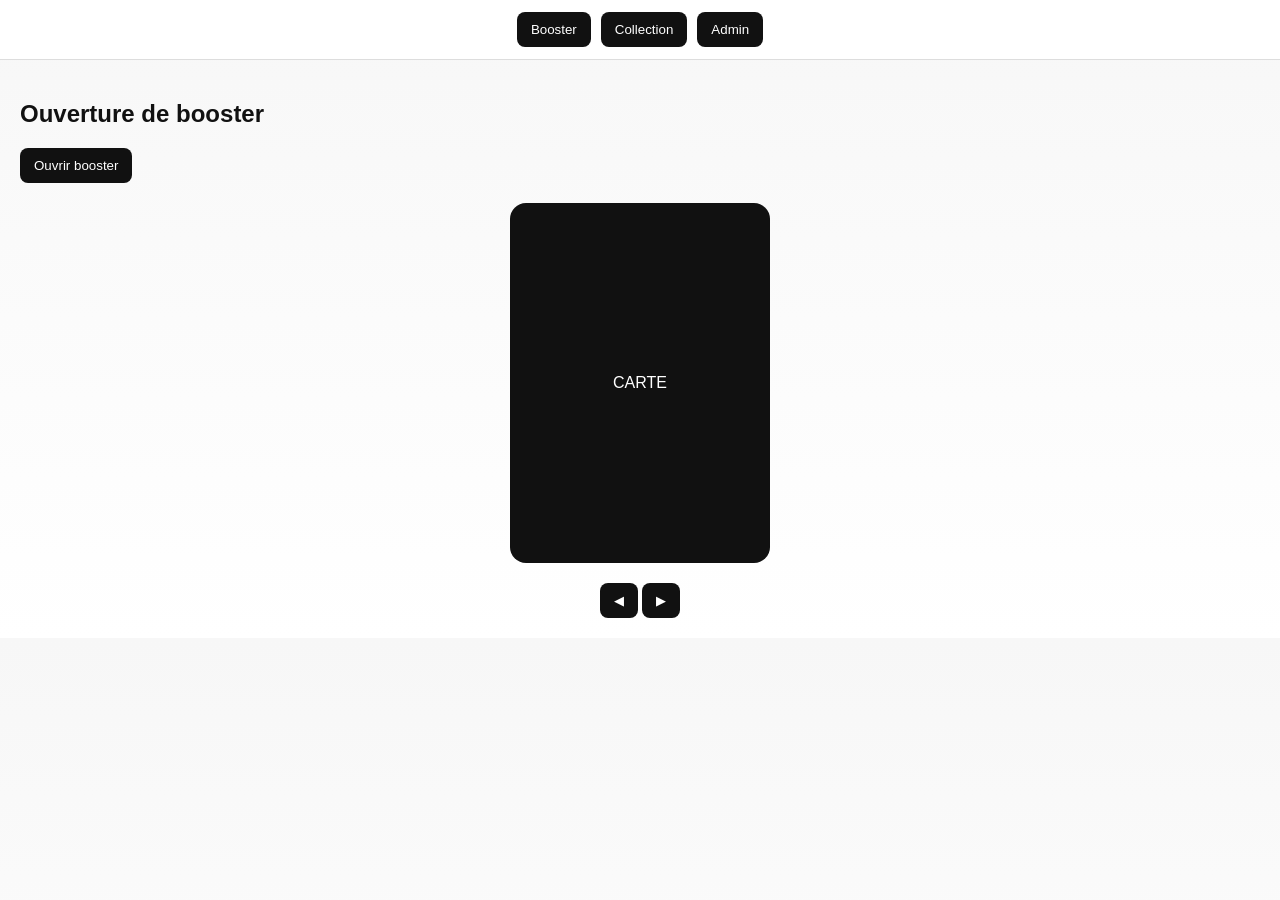
==== commit d030a530: "maj de pd" ====
--- a/index.html
+++ b/index.html
@@ -2,76 +2,146 @@
 <html lang="fr">
 <head>
 <meta charset="UTF-8">
-<title>TCG Booster Game</title>
+<title>TCG Pocket Clone</title>
 <meta name="viewport" content="width=device-width, initial-scale=1.0">
 
 <style>
 body {
+    margin: 0;
     font-family: Arial;
-    margin: 0;
-    background: white;
+    background: linear-gradient(180deg,#f7f7f7,#ffffff);
     color: #111;
 }
 
+/* HEADER */
 header {
     display: flex;
-    justify-content: space-around;
-    padding: 10px;
+    justify-content: center;
+    gap: 10px;
+    padding: 12px;
+    background: white;
     border-bottom: 1px solid #ddd;
+    position: sticky;
+    top: 0;
 }
 
 button {
-    padding: 10px;
-    border: 1px solid #ccc;
+    padding: 10px 14px;
+    border: none;
+    background: #111;
+    color: white;
+    border-radius: 8px;
+    cursor: pointer;
+}
+
+button:hover {
+    opacity: 0.85;
+}
+
+/* PAGES */
+.page { display:none; padding:20px; }
+.active { display:block; }
+
+/* BOOSTER */
+.booster-wrap {
+    text-align: center;
+    margin-top: 20px;
+}
+
+.card-stage {
+    width: 260px;
+    height: 360px;
+    margin: 20px auto;
+    perspective: 1000px;
+}
+
+.card {
+    width: 100%;
+    height: 100%;
+    border-radius: 16px;
+    transform-style: preserve-3d;
+    transition: transform 0.8s;
+    position: relative;
+}
+
+.card.flipped {
+    transform: rotateY(180deg);
+}
+
+.card-face {
+    position: absolute;
+    width: 100%;
+    height: 100%;
+    backface-visibility: hidden;
+    border-radius: 16px;
+    display: flex;
+    flex-direction: column;
+    align-items: center;
+    justify-content: center;
+}
+
+.front {
+    background: #111;
+    color: white;
+}
+
+.back {
     background: white;
-    cursor: pointer;
-}
-
-button:hover {
-    background: #f0f0f0;
-}
-
-.page {
-    display: none;
-    padding: 20px;
-}
-
-.active {
-    display: block;
-}
-
-.card {
-    width: 200px;
+    transform: rotateY(180deg);
+    border: 1px solid #ddd;
+}
+
+.back img {
+    width: 100%;
+    height: 200px;
+    object-fit: cover;
+    border-top-left-radius: 16px;
+    border-top-right-radius: 16px;
+}
+
+.rarity {
+    font-weight: bold;
+    margin-top: 5px;
+}
+
+/* rarity glow */
+.r1 { box-shadow: 0 0 10px #aaa; }
+.r2 { box-shadow: 0 0 12px #4caf50; }
+.r3 { box-shadow: 0 0 14px #2196f3; }
+.r4 { box-shadow: 0 0 16px #9c27b0; }
+.r5 { box-shadow: 0 0 18px #ff9800; }
+.r6 { box-shadow: 0 0 22px gold; }
+
+/* COLLECTION */
+.grid {
+    display: grid;
+    grid-template-columns: repeat(auto-fit,minmax(120px,1fr));
+    gap: 10px;
+}
+
+.smallCard {
+    border: 1px solid #ddd;
+    border-radius: 10px;
+    padding: 8px;
+    text-align: center;
+    background: white;
+}
+
+.locked {
+    background: #eee;
+    color: #aaa;
+}
+
+/* ADMIN */
+input, select {
+    padding: 8px;
+    margin: 5px;
+}
+
+.adminCard {
     border: 1px solid #ddd;
     padding: 10px;
     margin: 10px;
-    text-align: center;
-}
-
-.card img {
-    width: 100%;
-    height: 140px;
-    object-fit: cover;
-}
-
-.locked {
-    background: #eee;
-    color: #999;
-}
-
-.booster-container {
-    text-align: center;
-}
-
-.swipe-box {
-    width: 220px;
-    margin: auto;
-    border: 1px solid #ccc;
-    padding: 10px;
-}
-
-.hidden {
-    display: none;
 }
 </style>
 </head>
@@ -79,198 +149,221 @@
 <body>
 
 <header>
-<button onclick="showPage('booster')">Booster</button>
-<button onclick="showPage('collection')">Collection</button>
-<button onclick="showPage('admin')">Admin</button>
+<button onclick="nav('booster')">Booster</button>
+<button onclick="nav('collection')">Collection</button>
+<button onclick="nav('admin')">Admin</button>
 </header>
 
 <!-- BOOSTER -->
 <div id="booster" class="page active">
     <h2>Ouverture de booster</h2>
-    <button onclick="openBooster()">Ouvrir un booster</button>
-    <p id="cooldownText"></p>
-
-    <div id="boosterView" class="swipe-box hidden">
-        <img id="bImg" width="200">
-        <h3 id="bName"></h3>
-        <p id="bInfo"></p>
-        <button onclick="prevCard()">◀</button>
-        <button onclick="nextCard()">▶</button>
+
+    <button onclick="openBooster()">Ouvrir booster</button>
+    <p id="cooldown"></p>
+
+    <div class="booster-wrap">
+        <div class="card-stage">
+            <div id="card" class="card">
+                <div class="card-face front">CARTE</div>
+
+                <div class="card-face back">
+                    <img id="img">
+                    <h3 id="name"></h3>
+                    <p id="info"></p>
+                </div>
+            </div>
+        </div>
+
+        <button onclick="prev()">◀</button>
+        <button onclick="next()">▶</button>
     </div>
 </div>
 
 <!-- COLLECTION -->
 <div id="collection" class="page">
-    <h2>Collection</h2>
-    <div id="collectionGrid"></div>
+<h2>Collection</h2>
+<div id="grid" class="grid"></div>
 </div>
 
 <!-- ADMIN -->
 <div id="admin" class="page">
-    <h2>Admin - Gestion cartes</h2>
-
-    <input id="cardName" placeholder="Nom"><br><br>
-    <input id="cardIndex" placeholder="Index collection"><br><br>
-    <input id="cardRarity" type="number" min="1" max="6" placeholder="Rareté (1-6)"><br><br>
-    <input type="file" id="cardImage"><br><br>
-
-    <button onclick="addCard()">Ajouter carte</button>
-
-    <h3>Cartes existantes</h3>
-    <div id="adminList"></div>
+<h2>Admin</h2>
+
+<input id="n" placeholder="Nom"><br>
+<input id="i" placeholder="Index"><br>
+
+<select id="r">
+    <option value="1">Rareté 1</option>
+    <option value="2">Rareté 2</option>
+    <option value="3">Rareté 3</option>
+    <option value="4">Rareté 4</option>
+    <option value="5">Rareté 5</option>
+    <option value="6">Rareté 6</option>
+</select><br>
+
+<input type="file" id="imgFile"><br>
+
+<button onclick="add()">Ajouter carte</button>
+
+<div id="list"></div>
 </div>
 
 <script>
-/* ---------------- STORAGE ---------------- */
-let cards = JSON.parse(localStorage.getItem("cards")) || [];
-let collection = JSON.parse(localStorage.getItem("collection")) || {};
-let lastBoost = localStorage.getItem("lastBoost") || 0;
-
-/* ---------------- NAV ---------------- */
-function showPage(id){
-    document.querySelectorAll(".page").forEach(p => p.classList.remove("active"));
-    document.getElementById(id).classList.add("active");
-    renderCollection();
-    renderAdmin();
-}
-
-/* ---------------- BOOSTER ---------------- */
-let currentBooster = [];
-let index = 0;
-
-function rarityRoll(){
-    let r = Math.random();
-    if(r < 0.5) return 1;
-    if(r < 0.75) return 2;
-    if(r < 0.88) return 3;
-    if(r < 0.95) return 4;
-    if(r < 0.99) return 5;
-    return 6;
-}
-
+
+let cards = JSON.parse(localStorage.getItem("cards")||"[]");
+let col = JSON.parse(localStorage.getItem("col")||"{}");
+
+let booster = [];
+let idx = 0;
+let last = localStorage.getItem("last")||0;
+
+/* NAV */
+function nav(p){
+document.querySelectorAll(".page").forEach(e=>e.classList.remove("active"));
+document.getElementById(p).classList.add("active");
+render();
+adminRender();
+}
+
+/* RARETY DROP */
+function roll(){
+let r = Math.random();
+if(r<0.50) return 1;
+if(r<0.75) return 2;
+if(r<0.88) return 3;
+if(r<0.95) return 4;
+if(r<0.99) return 5;
+return 6;
+}
+
+/* BOOSTER */
 function openBooster(){
-    let now = Date.now();
-    if(now - lastBoost < 20000){
-        document.getElementById("cooldownText").innerText =
-        "Cooldown actif: " + Math.ceil((20000 - (now - lastBoost))/1000) + "s";
-        return;
-    }
-
-    lastBoost = now;
-    localStorage.setItem("lastBoost", lastBoost);
-
-    currentBooster = [];
-
-    for(let i=0;i<5;i++){
-        let rarity = rarityRoll();
-        let pool = cards.filter(c => c.rarity == rarity);
-        if(pool.length > 0){
-            currentBooster.push(pool[Math.floor(Math.random()*pool.length)]);
-        }
-    }
-
-    index = 0;
-    showCard();
-    document.getElementById("boosterView").classList.remove("hidden");
-}
-
-function showCard(){
-    let c = currentBooster[index];
-    if(!c) return;
-
-    document.getElementById("bImg").src = c.image;
-    document.getElementById("bName").innerText = c.name;
-    document.getElementById("bInfo").innerText =
-        "Rareté: " + c.rarity + " | Index: " + c.index;
-
-    collection[c.index] = c;
-    localStorage.setItem("collection", JSON.stringify(collection));
-}
-
-function nextCard(){
-    if(index < currentBooster.length - 1){
-        index++;
-        showCard();
-    }
-}
-
-function prevCard(){
-    if(index > 0){
-        index--;
-        showCard();
-    }
-}
-
-/* ---------------- COLLECTION ---------------- */
-function renderCollection(){
-    let div = document.getElementById("collectionGrid");
-    div.innerHTML = "";
-
-    cards.forEach(c => {
-        let owned = collection[c.index];
-
-        let el = document.createElement("div");
-        el.className = "card";
-
-        if(owned){
-            el.innerHTML = `
-                <img src="${c.image}">
-                <h4>${c.name}</h4>
-                <p>Rareté ${c.rarity}</p>
-                <p>#${c.index}</p>
-            `;
-        } else {
-            el.classList.add("locked");
-            el.innerHTML = "<h3>???</h3>";
-        }
-
-        div.appendChild(el);
-    });
-}
-
-/* ---------------- ADMIN ---------------- */
-function addCard(){
-    let name = document.getElementById("cardName").value;
-    let index = document.getElementById("cardIndex").value;
-    let rarity = document.getElementById("cardRarity").value;
-    let file = document.getElementById("cardImage").files[0];
-
-    let reader = new FileReader();
-    reader.onload = function(e){
-        cards.push({
-            name,
-            index,
-            rarity,
-            image: e.target.result
-        });
-
-        localStorage.setItem("cards", JSON.stringify(cards));
-        renderAdmin();
-    };
-
-    reader.readAsDataURL(file);
-}
-
-function deleteCard(i){
-    cards.splice(i,1);
-    localStorage.setItem("cards", JSON.stringify(cards));
-    renderAdmin();
-}
-
-function renderAdmin(){
-    let div = document.getElementById("adminList");
-    div.innerHTML = "";
-
-    cards.forEach((c,i)=>{
-        div.innerHTML += `
-        <div class="card">
-            <img src="${c.image}">
-            <p>${c.name}</p>
-            <p>#${c.index} | R${c.rarity}</p>
-            <button onclick="deleteCard(${i})">Supprimer</button>
-        </div>`;
-    });
-}
+
+let now = Date.now();
+if(now - last < 20000){
+document.getElementById("cooldown").innerText =
+"Cooldown: " + Math.ceil((20000-(now-last))/1000)+"s";
+return;
+}
+
+last = now;
+localStorage.setItem("last",last);
+
+booster = [];
+
+for(let i=0;i<5;i++){
+let rarity = roll();
+let pool = cards.filter(c=>c.r==rarity);
+if(pool.length){
+booster.push(pool[Math.floor(Math.random()*pool.length)]);
+}
+}
+
+idx = 0;
+show(true);
+}
+
+/* ANIMATION */
+function show(anim=false){
+
+let c = booster[idx];
+if(!c) return;
+
+let card = document.getElementById("card");
+card.classList.remove("flipped");
+
+setTimeout(()=>{
+
+document.getElementById("img").src = c.img;
+document.getElementById("name").innerText = c.n;
+document.getElementById("info").innerText =
+"#"+c.i+" | Rareté "+c.r;
+
+card.className = "card r"+c.r;
+
+card.classList.add("flipped");
+
+col[c.i]=c;
+localStorage.setItem("col",JSON.stringify(col));
+
+},300);
+}
+
+function next(){
+if(idx<booster.length-1){ idx++; show(); }
+}
+
+function prev(){
+if(idx>0){ idx--; show(); }
+}
+
+/* COLLECTION */
+function render(){
+let g = document.getElementById("grid");
+g.innerHTML="";
+
+cards.forEach(c=>{
+let owned = col[c.i];
+
+let div = document.createElement("div");
+div.className="smallCard "+(owned?"":"locked");
+
+div.innerHTML = owned ?
+`<img src="${c.img}" width="100%"><br>${c.n}` :
+`???`;
+
+g.appendChild(div);
+});
+}
+
+/* ADMIN FIX */
+function add(){
+let name = document.getElementById("n").value;
+let index = document.getElementById("i").value;
+let rarity = document.getElementById("r").value;
+let file = document.getElementById("imgFile").files[0];
+
+if(!file) return;
+
+let fr = new FileReader();
+fr.onload = e=>{
+
+cards.push({
+n:name,
+i:index,
+r:parseInt(rarity),
+img:e.target.result
+});
+
+localStorage.setItem("cards",JSON.stringify(cards));
+adminRender();
+};
+
+fr.readAsDataURL(file);
+}
+
+/* ADMIN LIST */
+function adminRender(){
+let d=document.getElementById("list");
+d.innerHTML="";
+
+cards.forEach((c,i)=>{
+d.innerHTML+=`
+<div class="adminCard">
+<img src="${c.img}" width="80"><br>
+${c.n} | R${c.r} | #${c.i}
+<br>
+<button onclick="del(${i})">Suppr</button>
+</div>`;
+});
+}
+
+function del(i){
+cards.splice(i,1);
+localStorage.setItem("cards",JSON.stringify(cards));
+adminRender();
+}
+
 </script>
 
 </body>
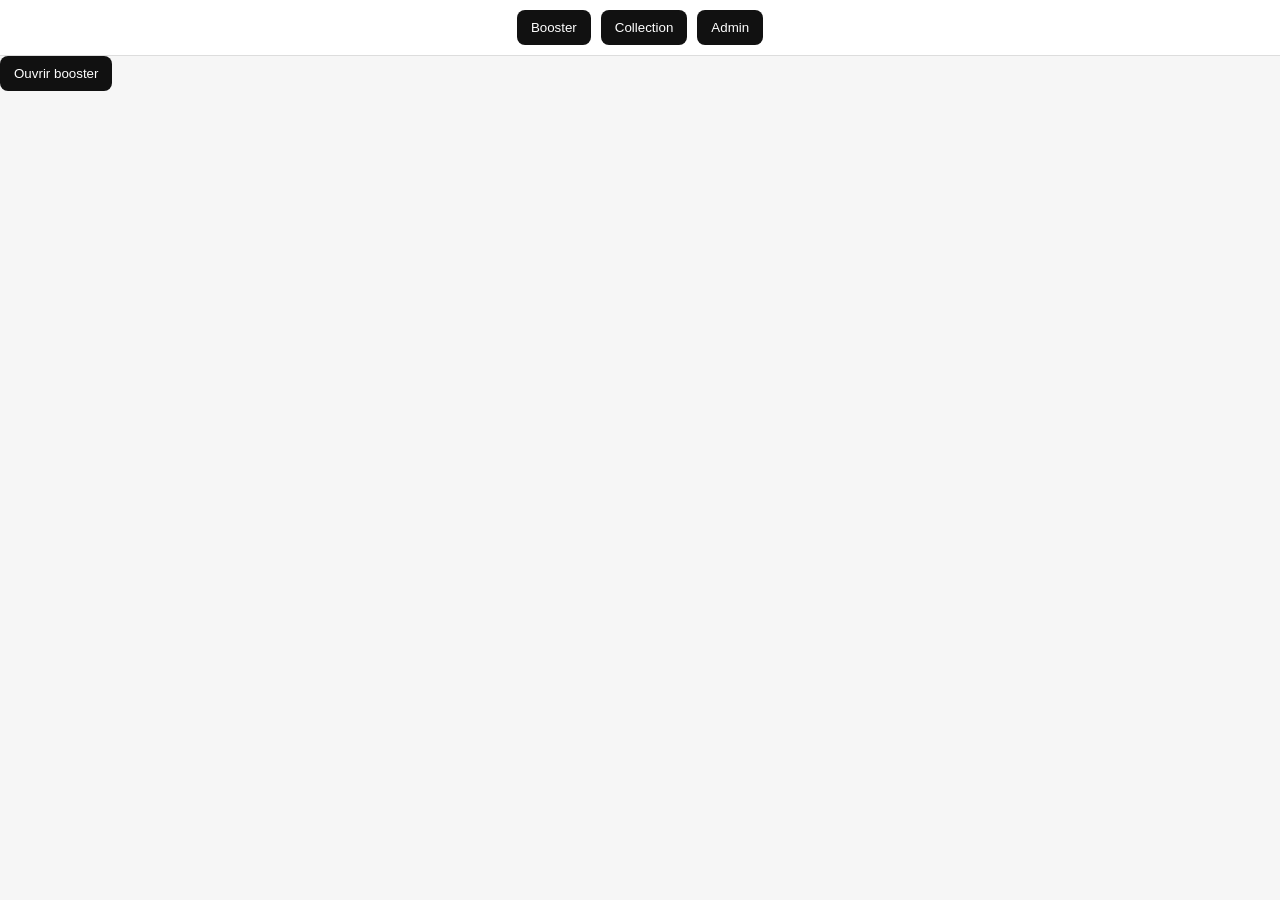
==== commit 7c992002: "Update index.html" ====
--- a/index.html
+++ b/index.html
@@ -2,349 +2,366 @@
 <html lang="fr">
 <head>
 <meta charset="UTF-8">
-<title>TCG Pocket Clone</title>
+<title>TCG Pocket V3</title>
 <meta name="viewport" content="width=device-width, initial-scale=1.0">
 
 <style>
-body {
-    margin: 0;
-    font-family: Arial;
-    background: linear-gradient(180deg,#f7f7f7,#ffffff);
-    color: #111;
+body{
+margin:0;
+font-family:Arial;
+background:#f6f6f6;
 }
 
 /* HEADER */
-header {
-    display: flex;
-    justify-content: center;
-    gap: 10px;
-    padding: 12px;
-    background: white;
-    border-bottom: 1px solid #ddd;
-    position: sticky;
-    top: 0;
-}
-
-button {
-    padding: 10px 14px;
-    border: none;
-    background: #111;
-    color: white;
-    border-radius: 8px;
-    cursor: pointer;
-}
-
-button:hover {
-    opacity: 0.85;
-}
-
-/* PAGES */
-.page { display:none; padding:20px; }
-.active { display:block; }
-
-/* BOOSTER */
-.booster-wrap {
-    text-align: center;
-    margin-top: 20px;
-}
-
-.card-stage {
-    width: 260px;
-    height: 360px;
-    margin: 20px auto;
-    perspective: 1000px;
-}
-
-.card {
-    width: 100%;
-    height: 100%;
-    border-radius: 16px;
-    transform-style: preserve-3d;
-    transition: transform 0.8s;
-    position: relative;
-}
-
-.card.flipped {
-    transform: rotateY(180deg);
-}
-
-.card-face {
-    position: absolute;
-    width: 100%;
-    height: 100%;
-    backface-visibility: hidden;
-    border-radius: 16px;
-    display: flex;
-    flex-direction: column;
-    align-items: center;
-    justify-content: center;
-}
-
-.front {
-    background: #111;
-    color: white;
-}
-
-.back {
-    background: white;
-    transform: rotateY(180deg);
-    border: 1px solid #ddd;
-}
-
-.back img {
-    width: 100%;
-    height: 200px;
-    object-fit: cover;
-    border-top-left-radius: 16px;
-    border-top-right-radius: 16px;
-}
-
-.rarity {
-    font-weight: bold;
-    margin-top: 5px;
-}
-
-/* rarity glow */
-.r1 { box-shadow: 0 0 10px #aaa; }
-.r2 { box-shadow: 0 0 12px #4caf50; }
-.r3 { box-shadow: 0 0 14px #2196f3; }
-.r4 { box-shadow: 0 0 16px #9c27b0; }
-.r5 { box-shadow: 0 0 18px #ff9800; }
-.r6 { box-shadow: 0 0 22px gold; }
+header{
+display:flex;
+justify-content:center;
+gap:10px;
+padding:10px;
+background:#fff;
+border-bottom:1px solid #ddd;
+position:sticky;
+top:0;
+}
+
+/* BUTTON */
+button{
+padding:10px 14px;
+border:none;
+border-radius:8px;
+background:#111;
+color:#fff;
+cursor:pointer;
+}
+
+/* BOOSTER AREA */
+.pack{
+display:flex;
+justify-content:center;
+gap:10px;
+margin-top:30px;
+flex-wrap:wrap;
+}
+
+.card{
+width:120px;
+height:170px;
+border-radius:12px;
+background:#222;
+color:white;
+display:flex;
+align-items:center;
+justify-content:center;
+position:relative;
+transform:scale(0.8);
+opacity:0;
+transition:0.4s;
+}
+
+.card.show{
+transform:scale(1);
+opacity:1;
+}
+
+.card-inner{
+position:absolute;
+width:100%;
+height:100%;
+transform-style:preserve-3d;
+transition:0.8s;
+}
+
+.card.flip{
+transform:rotateY(180deg);
+}
+
+.face{
+position:absolute;
+width:100%;
+height:100%;
+backface-visibility:hidden;
+border-radius:12px;
+display:flex;
+flex-direction:column;
+align-items:center;
+justify-content:center;
+}
+
+.back{
+background:#fff;
+color:#000;
+transform:rotateY(180deg);
+overflow:hidden;
+}
+
+.back img{
+width:100%;
+height:90px;
+object-fit:cover;
+}
+
+/* RARITY EFFECTS */
+.r5{
+box-shadow:0 0 15px orange;
+animation:shine 1.2s infinite;
+}
+
+.r6{
+box-shadow:0 0 20px gold;
+animation:sparkle 1s infinite;
+}
+
+@keyframes shine{
+0%{filter:brightness(1)}
+50%{filter:brightness(1.6)}
+100%{filter:brightness(1)}
+}
+
+@keyframes sparkle{
+0%{transform:scale(1)}
+50%{transform:scale(1.05)}
+100%{transform:scale(1)}
+}
 
 /* COLLECTION */
-.grid {
-    display: grid;
-    grid-template-columns: repeat(auto-fit,minmax(120px,1fr));
-    gap: 10px;
-}
-
-.smallCard {
-    border: 1px solid #ddd;
-    border-radius: 10px;
-    padding: 8px;
-    text-align: center;
-    background: white;
-}
-
-.locked {
-    background: #eee;
-    color: #aaa;
+.grid{
+display:grid;
+grid-template-columns:repeat(auto-fit,100px);
+gap:10px;
+padding:10px;
+}
+
+.small{
+background:#fff;
+border:1px solid #ddd;
+border-radius:10px;
+text-align:center;
+padding:5px;
+}
+
+.locked{
+background:#eee;
+color:#aaa;
 }
 
 /* ADMIN */
-input, select {
-    padding: 8px;
-    margin: 5px;
-}
-
-.adminCard {
-    border: 1px solid #ddd;
-    padding: 10px;
-    margin: 10px;
-}
+.adminCard{
+background:#fff;
+padding:10px;
+margin:10px;
+border-radius:10px;
+border:1px solid #ddd;
+}
+
 </style>
 </head>
 
 <body>
 
 <header>
-<button onclick="nav('booster')">Booster</button>
-<button onclick="nav('collection')">Collection</button>
-<button onclick="nav('admin')">Admin</button>
+<button onclick="nav('b')">Booster</button>
+<button onclick="nav('c')">Collection</button>
+<button onclick="nav('a')">Admin</button>
 </header>
 
 <!-- BOOSTER -->
-<div id="booster" class="page active">
-    <h2>Ouverture de booster</h2>
-
-    <button onclick="openBooster()">Ouvrir booster</button>
-    <p id="cooldown"></p>
-
-    <div class="booster-wrap">
-        <div class="card-stage">
-            <div id="card" class="card">
-                <div class="card-face front">CARTE</div>
-
-                <div class="card-face back">
-                    <img id="img">
-                    <h3 id="name"></h3>
-                    <p id="info"></p>
-                </div>
-            </div>
-        </div>
-
-        <button onclick="prev()">◀</button>
-        <button onclick="next()">▶</button>
-    </div>
+<div id="b">
+
+<button onclick="openPack()">Ouvrir booster</button>
+<p id="cd"></p>
+
+<div id="pack" class="pack"></div>
+
 </div>
 
 <!-- COLLECTION -->
-<div id="collection" class="page">
+<div id="c" style="display:none">
 <h2>Collection</h2>
 <div id="grid" class="grid"></div>
 </div>
 
 <!-- ADMIN -->
-<div id="admin" class="page">
+<div id="a" style="display:none">
 <h2>Admin</h2>
 
-<input id="n" placeholder="Nom"><br>
-<input id="i" placeholder="Index"><br>
-
-<select id="r">
-    <option value="1">Rareté 1</option>
-    <option value="2">Rareté 2</option>
-    <option value="3">Rareté 3</option>
-    <option value="4">Rareté 4</option>
-    <option value="5">Rareté 5</option>
-    <option value="6">Rareté 6</option>
+<input id="name" placeholder="Nom"><br>
+<input id="index" placeholder="Index"><br>
+
+<select id="rarity">
+<option value="1">R1</option>
+<option value="2">R2</option>
+<option value="3">R3</option>
+<option value="4">R4</option>
+<option value="5">R5</option>
+<option value="6">R6</option>
 </select><br>
 
-<input type="file" id="imgFile"><br>
-
-<button onclick="add()">Ajouter carte</button>
+<input type="file" id="img"><br>
+
+<button onclick="addCard()">Ajouter</button>
 
 <div id="list"></div>
+
 </div>
 
 <script>
 
+/* DATA */
 let cards = JSON.parse(localStorage.getItem("cards")||"[]");
 let col = JSON.parse(localStorage.getItem("col")||"{}");
-
-let booster = [];
-let idx = 0;
 let last = localStorage.getItem("last")||0;
 
+/* AUDIO */
+const openSnd = new Audio("https://assets.mixkit.co/sfx/preview/mixkit-game-show-suspense-waiting-667.mp3");
+const rareSnd = new Audio("https://assets.mixkit.co/sfx/preview/mixkit-unlock-game-notification-253.wav");
+
 /* NAV */
-function nav(p){
-document.querySelectorAll(".page").forEach(e=>e.classList.remove("active"));
-document.getElementById(p).classList.add("active");
+function nav(x){
+document.getElementById("b").style.display = x=="b"?"block":"none";
+document.getElementById("c").style.display = x=="c"?"block":"none";
+document.getElementById("a").style.display = x=="a"?"block":"none";
 render();
-adminRender();
-}
-
-/* RARETY DROP */
+admin();
+}
+
+/* ROLL */
 function roll(){
-let r = Math.random();
-if(r<0.50) return 1;
-if(r<0.75) return 2;
-if(r<0.88) return 3;
-if(r<0.95) return 4;
-if(r<0.99) return 5;
+let r=Math.random();
+if(r<0.5)return 1;
+if(r<0.75)return 2;
+if(r<0.88)return 3;
+if(r<0.95)return 4;
+if(r<0.99)return 5;
 return 6;
 }
 
-/* BOOSTER */
-function openBooster(){
-
-let now = Date.now();
-if(now - last < 20000){
-document.getElementById("cooldown").innerText =
-"Cooldown: " + Math.ceil((20000-(now-last))/1000)+"s";
+/* BOOSTER FIX */
+function openPack(){
+
+let now=Date.now();
+if(now-last<20000){
+document.getElementById("cd").innerText="Cooldown "+Math.ceil((20000-(now-last))/1000)+"s";
 return;
 }
 
-last = now;
+last=now;
 localStorage.setItem("last",last);
 
-booster = [];
-
+openSnd.play();
+
+let pack=document.getElementById("pack");
+pack.innerHTML="";
+
+let booster=[];
+
+/* FIX IMPORTANT BUG: cards bien filtrées */
 for(let i=0;i<5;i++){
-let rarity = roll();
-let pool = cards.filter(c=>c.r==rarity);
+let r=roll();
+let pool=cards.filter(c=>c.r==r);
 if(pool.length){
 booster.push(pool[Math.floor(Math.random()*pool.length)]);
 }
 }
 
-idx = 0;
-show(true);
-}
-
-/* ANIMATION */
-function show(anim=false){
-
-let c = booster[idx];
-if(!c) return;
-
-let card = document.getElementById("card");
-card.classList.remove("flipped");
-
+/* DISPLAY 5 CARDS */
+booster.forEach((c,i)=>{
+
+let div=document.createElement("div");
+div.className="card";
+
+div.innerHTML=`
+<div class="card-inner" id="ci${i}">
+<div class="face front">CARTE</div>
+<div class="face back ${"r"+c.r}">
+<img src="${c.img}">
+<h4>${c.n}</h4>
+<p>#${c.i}</p>
+</div>
+</div>
+`;
+
+pack.appendChild(div);
+
+/* ANIMATION SEQUENCE */
 setTimeout(()=>{
-
-document.getElementById("img").src = c.img;
-document.getElementById("name").innerText = c.n;
-document.getElementById("info").innerText =
-"#"+c.i+" | Rareté "+c.r;
-
-card.className = "card r"+c.r;
-
-card.classList.add("flipped");
-
+div.classList.add("show");
+},i*200);
+
+/* FLIP + REVEAL */
+setTimeout(()=>{
+document.getElementById("ci"+i).classList.add("flip");
+
+/* SAVE COLLECTION */
 col[c.i]=c;
 localStorage.setItem("col",JSON.stringify(col));
 
-},300);
-}
-
-function next(){
-if(idx<booster.length-1){ idx++; show(); }
-}
-
-function prev(){
-if(idx>0){ idx--; show(); }
+/* SOUND + EFFECT */
+if(c.r>=5){
+rareSnd.play();
+div.style.transform="scale(1.2)";
+div.style.filter="drop-shadow(0 0 10px gold)";
+}
+
+},600+i*400);
+
+});
+
 }
 
 /* COLLECTION */
 function render(){
-let g = document.getElementById("grid");
+let g=document.getElementById("grid");
+if(!g) return;
 g.innerHTML="";
 
 cards.forEach(c=>{
-let owned = col[c.i];
-
-let div = document.createElement("div");
-div.className="smallCard "+(owned?"":"locked");
-
-div.innerHTML = owned ?
-`<img src="${c.img}" width="100%"><br>${c.n}` :
-`???`;
-
-g.appendChild(div);
+
+let owned=col[c.i];
+
+let d=document.createElement("div");
+d.className="small "+(owned?"":"locked");
+
+d.innerHTML=owned?
+`<img src="${c.img}" width="80"><br>${c.n}`:
+"???";
+
+g.appendChild(d);
 });
-}
-
-/* ADMIN FIX */
-function add(){
-let name = document.getElementById("n").value;
-let index = document.getElementById("i").value;
-let rarity = document.getElementById("r").value;
-let file = document.getElementById("imgFile").files[0];
+
+}
+
+/* ADMIN FIX (IMPORTANT) */
+function addCard(){
+
+let n=document.getElementById("name").value;
+let i=document.getElementById("index").value;
+let r=parseInt(document.getElementById("rarity").value);
+let file=document.getElementById("img").files[0];
 
 if(!file) return;
 
-let fr = new FileReader();
-fr.onload = e=>{
+let fr=new FileReader();
+
+fr.onload=e=>{
 
 cards.push({
-n:name,
-i:index,
-r:parseInt(rarity),
+n,i,r,
 img:e.target.result
 });
 
 localStorage.setItem("cards",JSON.stringify(cards));
-adminRender();
+admin();
+
 };
 
 fr.readAsDataURL(file);
-}
-
-/* ADMIN LIST */
-function adminRender(){
+
+}
+
+function admin(){
 let d=document.getElementById("list");
+if(!d) return;
+
 d.innerHTML="";
 
 cards.forEach((c,i)=>{
@@ -361,8 +378,10 @@
 function del(i){
 cards.splice(i,1);
 localStorage.setItem("cards",JSON.stringify(cards));
-adminRender();
-}
+admin();
+}
+
+nav("b");
 
 </script>
 
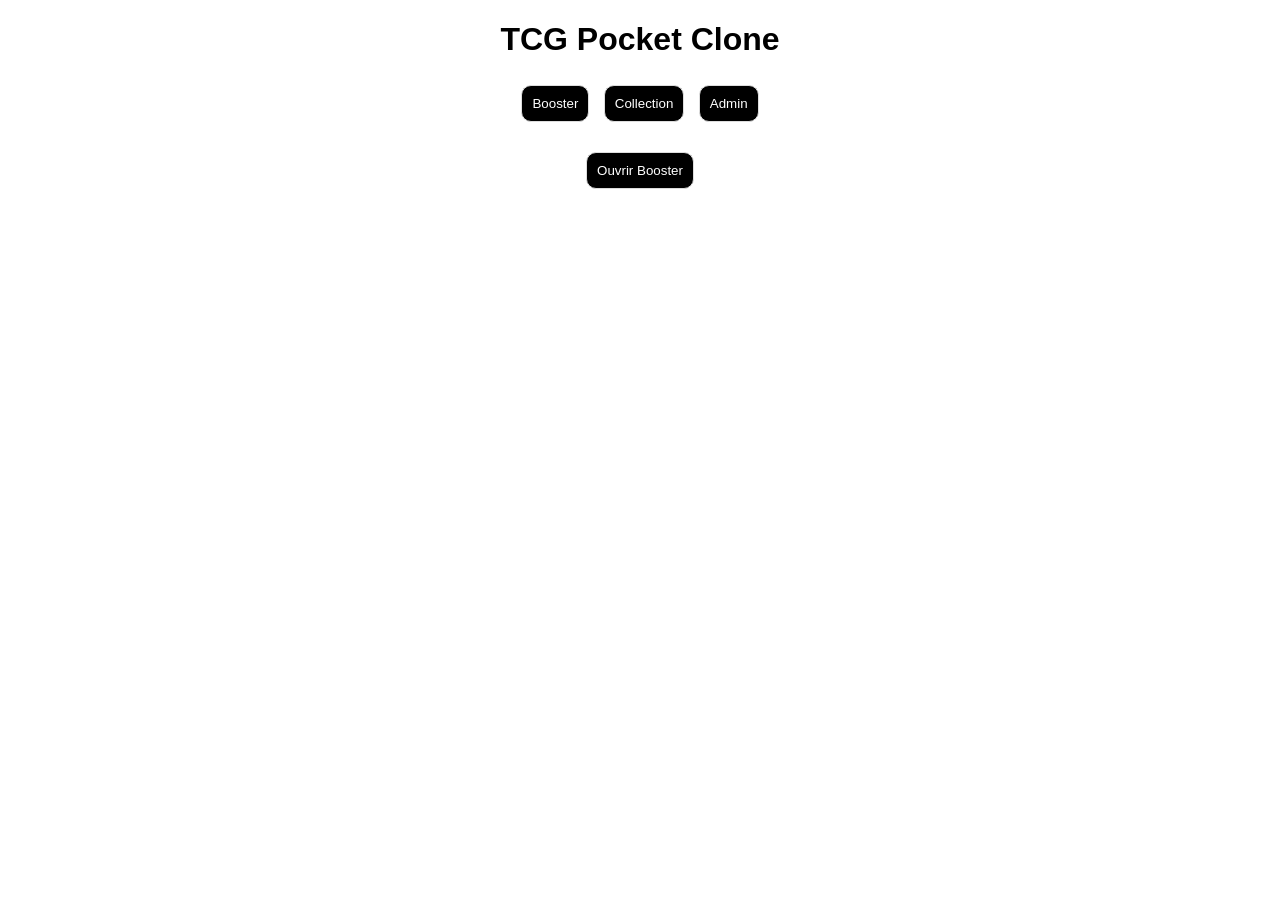
==== commit 5d8d80b2: "maj 1.0" ====
--- a/index.html
+++ b/index.html
@@ -1,389 +1,26 @@
 <!DOCTYPE html>
 <html lang="fr">
 <head>
-<meta charset="UTF-8">
-<title>TCG Pocket V3</title>
-<meta name="viewport" content="width=device-width, initial-scale=1.0">
-
-<style>
-body{
-margin:0;
-font-family:Arial;
-background:#f6f6f6;
-}
-
-/* HEADER */
-header{
-display:flex;
-justify-content:center;
-gap:10px;
-padding:10px;
-background:#fff;
-border-bottom:1px solid #ddd;
-position:sticky;
-top:0;
-}
-
-/* BUTTON */
-button{
-padding:10px 14px;
-border:none;
-border-radius:8px;
-background:#111;
-color:#fff;
-cursor:pointer;
-}
-
-/* BOOSTER AREA */
-.pack{
-display:flex;
-justify-content:center;
-gap:10px;
-margin-top:30px;
-flex-wrap:wrap;
-}
-
-.card{
-width:120px;
-height:170px;
-border-radius:12px;
-background:#222;
-color:white;
-display:flex;
-align-items:center;
-justify-content:center;
-position:relative;
-transform:scale(0.8);
-opacity:0;
-transition:0.4s;
-}
-
-.card.show{
-transform:scale(1);
-opacity:1;
-}
-
-.card-inner{
-position:absolute;
-width:100%;
-height:100%;
-transform-style:preserve-3d;
-transition:0.8s;
-}
-
-.card.flip{
-transform:rotateY(180deg);
-}
-
-.face{
-position:absolute;
-width:100%;
-height:100%;
-backface-visibility:hidden;
-border-radius:12px;
-display:flex;
-flex-direction:column;
-align-items:center;
-justify-content:center;
-}
-
-.back{
-background:#fff;
-color:#000;
-transform:rotateY(180deg);
-overflow:hidden;
-}
-
-.back img{
-width:100%;
-height:90px;
-object-fit:cover;
-}
-
-/* RARITY EFFECTS */
-.r5{
-box-shadow:0 0 15px orange;
-animation:shine 1.2s infinite;
-}
-
-.r6{
-box-shadow:0 0 20px gold;
-animation:sparkle 1s infinite;
-}
-
-@keyframes shine{
-0%{filter:brightness(1)}
-50%{filter:brightness(1.6)}
-100%{filter:brightness(1)}
-}
-
-@keyframes sparkle{
-0%{transform:scale(1)}
-50%{transform:scale(1.05)}
-100%{transform:scale(1)}
-}
-
-/* COLLECTION */
-.grid{
-display:grid;
-grid-template-columns:repeat(auto-fit,100px);
-gap:10px;
-padding:10px;
-}
-
-.small{
-background:#fff;
-border:1px solid #ddd;
-border-radius:10px;
-text-align:center;
-padding:5px;
-}
-
-.locked{
-background:#eee;
-color:#aaa;
-}
-
-/* ADMIN */
-.adminCard{
-background:#fff;
-padding:10px;
-margin:10px;
-border-radius:10px;
-border:1px solid #ddd;
-}
-
-</style>
+  <meta charset="UTF-8" />
+  <meta name="viewport" content="width=device-width, initial-scale=1.0"/>
+  <title>TCG Pocket Clone</title>
+  <link rel="stylesheet" href="style.css">
 </head>
 
 <body>
 
-<header>
-<button onclick="nav('b')">Booster</button>
-<button onclick="nav('c')">Collection</button>
-<button onclick="nav('a')">Admin</button>
-</header>
+  <h1>TCG Pocket Clone</h1>
 
-<!-- BOOSTER -->
-<div id="b">
+  <div class="tabs">
+    <button onclick="showTab('booster')">Booster</button>
+    <button onclick="showTab('collection')">Collection</button>
+    <button onclick="showTab('admin')">Admin</button>
+  </div>
 
-<button onclick="openPack()">Ouvrir booster</button>
-<p id="cd"></p>
+  <div id="booster" class="tab"></div>
+  <div id="collection" class="tab hidden"></div>
+  <div id="admin" class="tab hidden"></div>
 
-<div id="pack" class="pack"></div>
-
-</div>
-
-<!-- COLLECTION -->
-<div id="c" style="display:none">
-<h2>Collection</h2>
-<div id="grid" class="grid"></div>
-</div>
-
-<!-- ADMIN -->
-<div id="a" style="display:none">
-<h2>Admin</h2>
-
-<input id="name" placeholder="Nom"><br>
-<input id="index" placeholder="Index"><br>
-
-<select id="rarity">
-<option value="1">R1</option>
-<option value="2">R2</option>
-<option value="3">R3</option>
-<option value="4">R4</option>
-<option value="5">R5</option>
-<option value="6">R6</option>
-</select><br>
-
-<input type="file" id="img"><br>
-
-<button onclick="addCard()">Ajouter</button>
-
-<div id="list"></div>
-
-</div>
-
-<script>
-
-/* DATA */
-let cards = JSON.parse(localStorage.getItem("cards")||"[]");
-let col = JSON.parse(localStorage.getItem("col")||"{}");
-let last = localStorage.getItem("last")||0;
-
-/* AUDIO */
-const openSnd = new Audio("https://assets.mixkit.co/sfx/preview/mixkit-game-show-suspense-waiting-667.mp3");
-const rareSnd = new Audio("https://assets.mixkit.co/sfx/preview/mixkit-unlock-game-notification-253.wav");
-
-/* NAV */
-function nav(x){
-document.getElementById("b").style.display = x=="b"?"block":"none";
-document.getElementById("c").style.display = x=="c"?"block":"none";
-document.getElementById("a").style.display = x=="a"?"block":"none";
-render();
-admin();
-}
-
-/* ROLL */
-function roll(){
-let r=Math.random();
-if(r<0.5)return 1;
-if(r<0.75)return 2;
-if(r<0.88)return 3;
-if(r<0.95)return 4;
-if(r<0.99)return 5;
-return 6;
-}
-
-/* BOOSTER FIX */
-function openPack(){
-
-let now=Date.now();
-if(now-last<20000){
-document.getElementById("cd").innerText="Cooldown "+Math.ceil((20000-(now-last))/1000)+"s";
-return;
-}
-
-last=now;
-localStorage.setItem("last",last);
-
-openSnd.play();
-
-let pack=document.getElementById("pack");
-pack.innerHTML="";
-
-let booster=[];
-
-/* FIX IMPORTANT BUG: cards bien filtrées */
-for(let i=0;i<5;i++){
-let r=roll();
-let pool=cards.filter(c=>c.r==r);
-if(pool.length){
-booster.push(pool[Math.floor(Math.random()*pool.length)]);
-}
-}
-
-/* DISPLAY 5 CARDS */
-booster.forEach((c,i)=>{
-
-let div=document.createElement("div");
-div.className="card";
-
-div.innerHTML=`
-<div class="card-inner" id="ci${i}">
-<div class="face front">CARTE</div>
-<div class="face back ${"r"+c.r}">
-<img src="${c.img}">
-<h4>${c.n}</h4>
-<p>#${c.i}</p>
-</div>
-</div>
-`;
-
-pack.appendChild(div);
-
-/* ANIMATION SEQUENCE */
-setTimeout(()=>{
-div.classList.add("show");
-},i*200);
-
-/* FLIP + REVEAL */
-setTimeout(()=>{
-document.getElementById("ci"+i).classList.add("flip");
-
-/* SAVE COLLECTION */
-col[c.i]=c;
-localStorage.setItem("col",JSON.stringify(col));
-
-/* SOUND + EFFECT */
-if(c.r>=5){
-rareSnd.play();
-div.style.transform="scale(1.2)";
-div.style.filter="drop-shadow(0 0 10px gold)";
-}
-
-},600+i*400);
-
-});
-
-}
-
-/* COLLECTION */
-function render(){
-let g=document.getElementById("grid");
-if(!g) return;
-g.innerHTML="";
-
-cards.forEach(c=>{
-
-let owned=col[c.i];
-
-let d=document.createElement("div");
-d.className="small "+(owned?"":"locked");
-
-d.innerHTML=owned?
-`<img src="${c.img}" width="80"><br>${c.n}`:
-"???";
-
-g.appendChild(d);
-});
-
-}
-
-/* ADMIN FIX (IMPORTANT) */
-function addCard(){
-
-let n=document.getElementById("name").value;
-let i=document.getElementById("index").value;
-let r=parseInt(document.getElementById("rarity").value);
-let file=document.getElementById("img").files[0];
-
-if(!file) return;
-
-let fr=new FileReader();
-
-fr.onload=e=>{
-
-cards.push({
-n,i,r,
-img:e.target.result
-});
-
-localStorage.setItem("cards",JSON.stringify(cards));
-admin();
-
-};
-
-fr.readAsDataURL(file);
-
-}
-
-function admin(){
-let d=document.getElementById("list");
-if(!d) return;
-
-d.innerHTML="";
-
-cards.forEach((c,i)=>{
-d.innerHTML+=`
-<div class="adminCard">
-<img src="${c.img}" width="80"><br>
-${c.n} | R${c.r} | #${c.i}
-<br>
-<button onclick="del(${i})">Suppr</button>
-</div>`;
-});
-}
-
-function del(i){
-cards.splice(i,1);
-localStorage.setItem("cards",JSON.stringify(cards));
-admin();
-}
-
-nav("b");
-
-</script>
-
+  <script src="script.js"></script>
 </body>
 </html>
--- a/style.css
+++ b/style.css
@@ -0,0 +1,42 @@
+body {
+  font-family: Arial;
+  background: white;
+  color: black;
+  text-align: center;
+}
+
+button {
+  padding: 10px;
+  margin: 5px;
+  border-radius: 10px;
+  border: 1px solid #ddd;
+  background: black;
+  color: white;
+}
+
+.tab {
+  margin-top: 20px;
+}
+
+.hidden {
+  display: none;
+}
+
+.card {
+  border: 1px solid #eee;
+  padding: 15px;
+  margin: 10px;
+  border-radius: 12px;
+  display: inline-block;
+  min-width: 120px;
+  animation: pop 0.2s ease;
+}
+
+@keyframes pop {
+  from { transform: scale(0.8); opacity: 0; }
+  to { transform: scale(1); opacity: 1; }
+}
+
+.locked {
+  color: #aaa;
+}
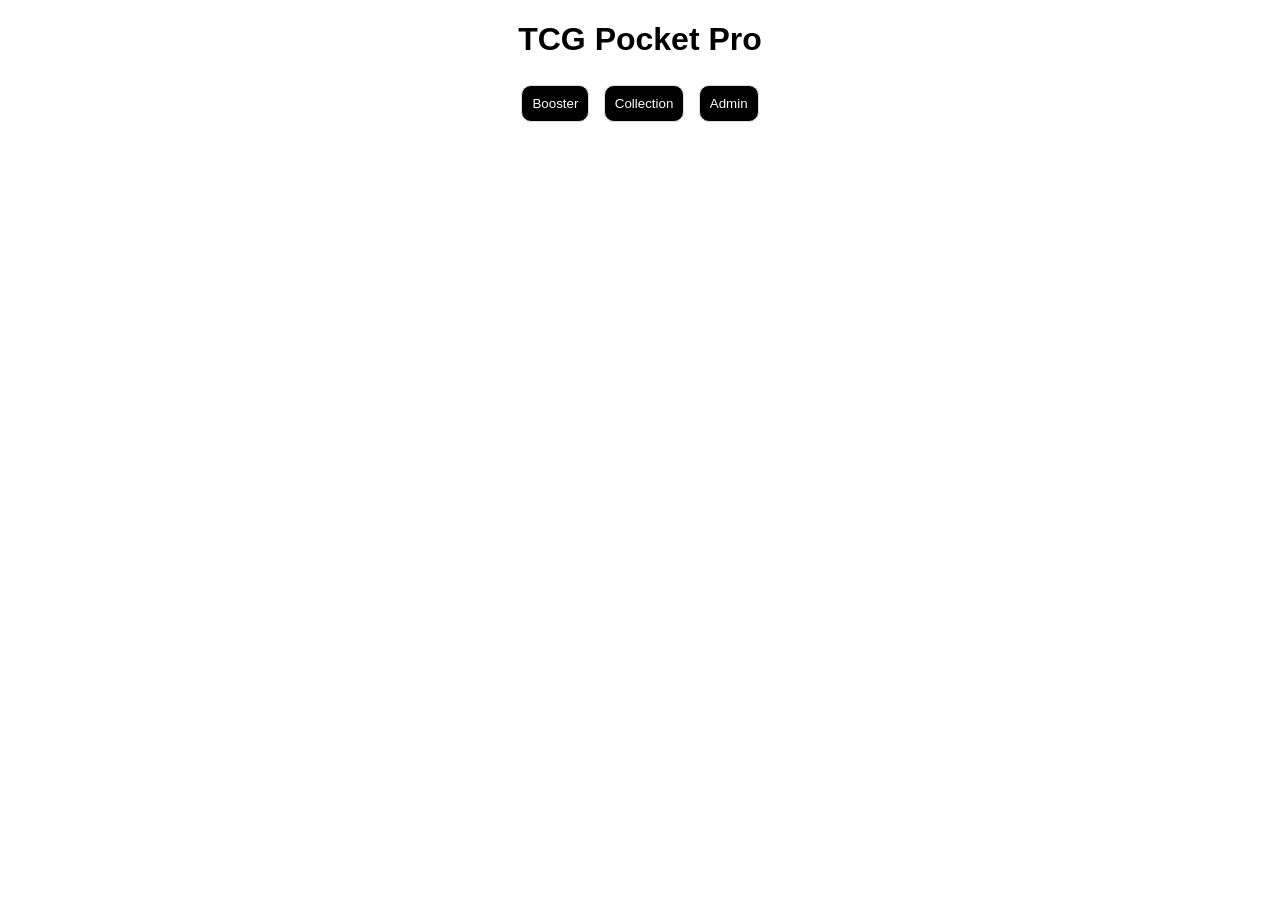
==== commit aa57a602: "Update index.html" ====
--- a/index.html
+++ b/index.html
@@ -3,24 +3,34 @@
 <head>
   <meta charset="UTF-8" />
   <meta name="viewport" content="width=device-width, initial-scale=1.0"/>
-  <title>TCG Pocket Clone</title>
+  <title>TCG Pocket Pro</title>
   <link rel="stylesheet" href="style.css">
 </head>
 
 <body>
 
-  <h1>TCG Pocket Clone</h1>
+<div id="app">
 
-  <div class="tabs">
-    <button onclick="showTab('booster')">Booster</button>
-    <button onclick="showTab('collection')">Collection</button>
-    <button onclick="showTab('admin')">Admin</button>
-  </div>
+  <header>
+    <h1>TCG Pocket Pro</h1>
 
-  <div id="booster" class="tab"></div>
-  <div id="collection" class="tab hidden"></div>
-  <div id="admin" class="tab hidden"></div>
+    <nav>
+      <button onclick="go('booster')">Booster</button>
+      <button onclick="go('collection')">Collection</button>
+      <button onclick="go('admin')">Admin</button>
+    </nav>
+  </header>
 
-  <script src="script.js"></script>
+  <main>
+
+    <section id="booster" class="page"></section>
+    <section id="collection" class="page hidden"></section>
+    <section id="admin" class="page hidden"></section>
+
+  </main>
+
+</div>
+
+<script src="app.js"></script>
 </body>
 </html>
